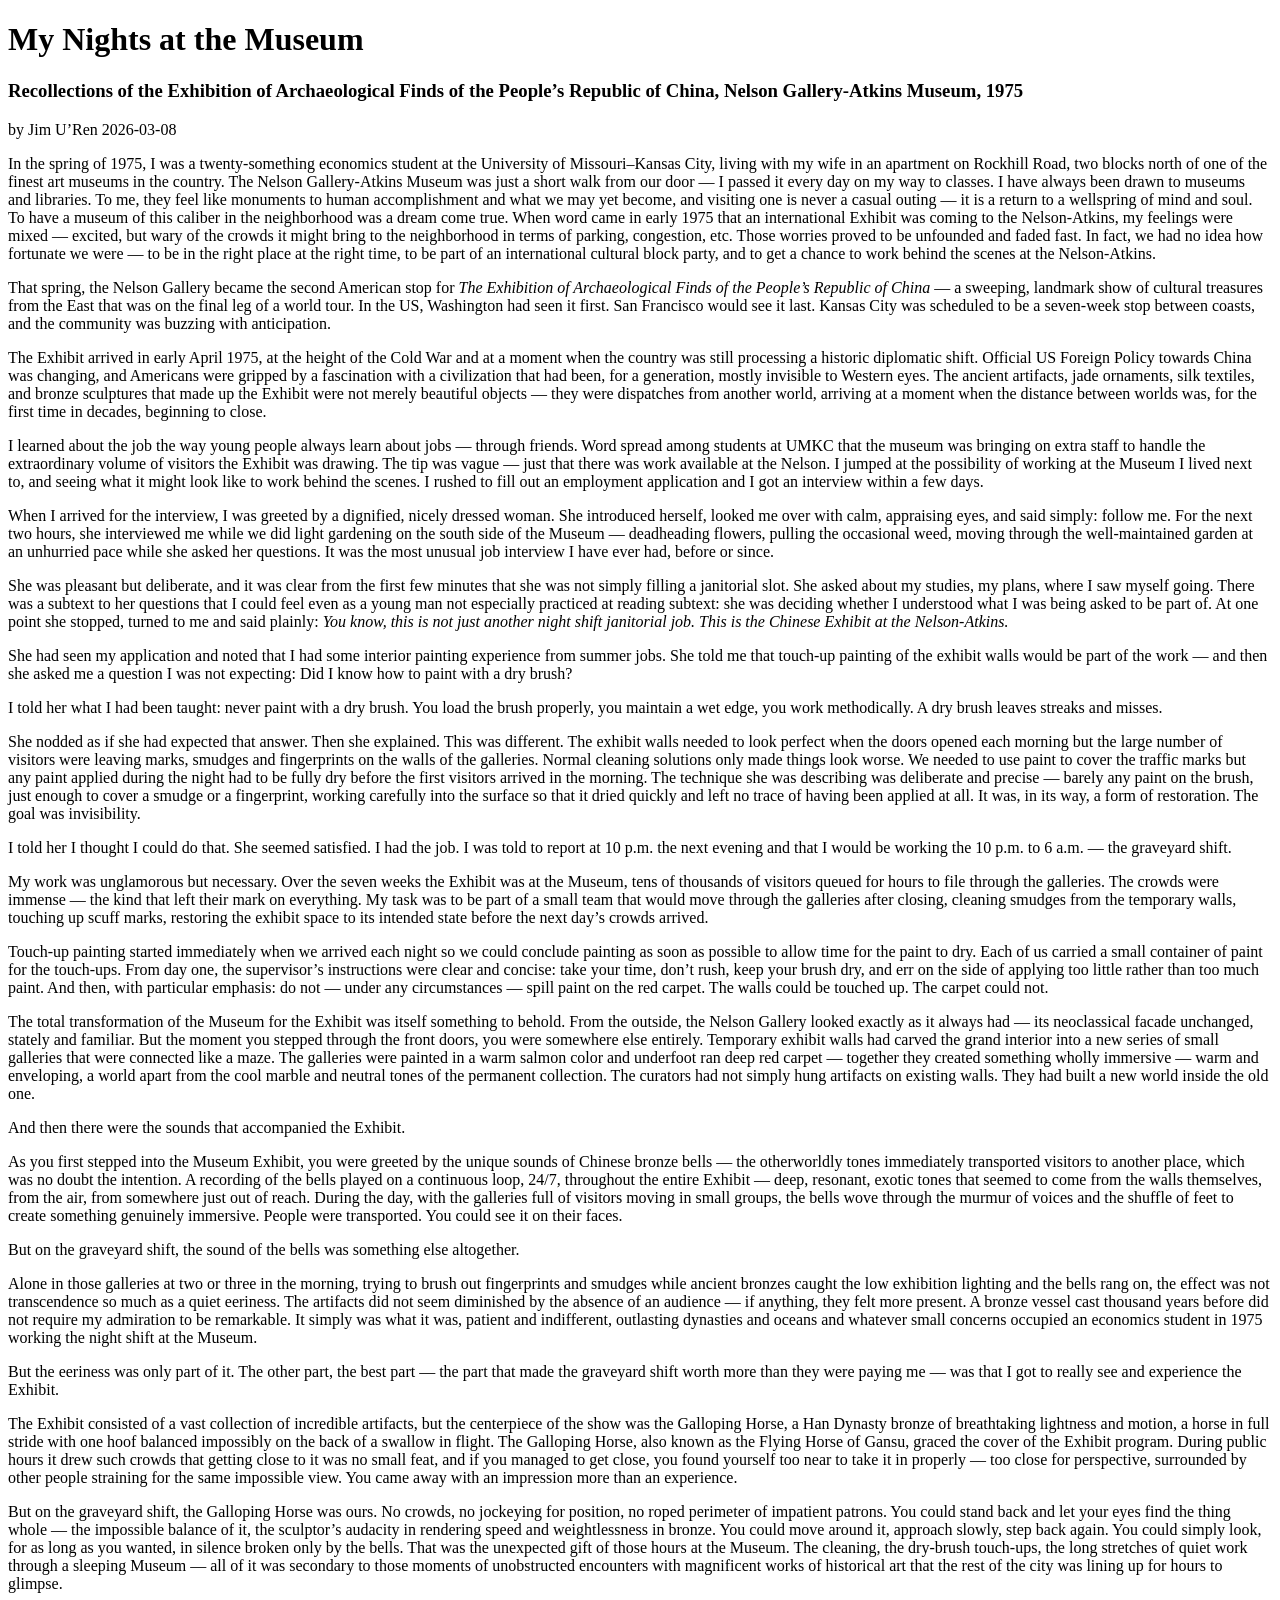
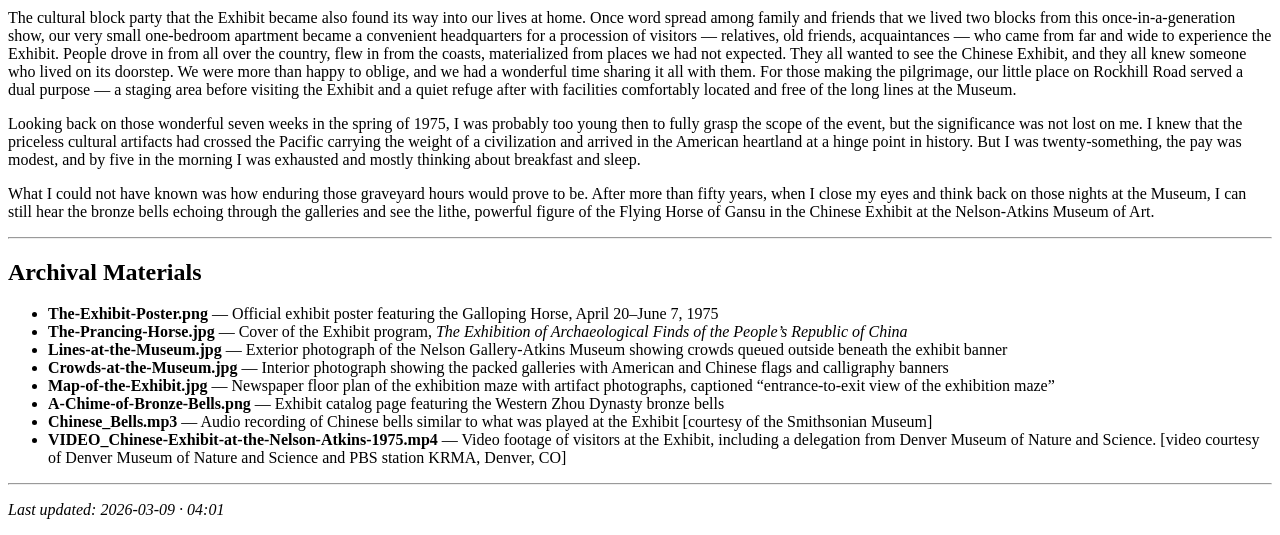
==== My-recollections-of-the-Chinese-Exhibit-at-the-Neleson-Atkins-1975.html @ 5b491d72 "Refine opening and update timestamp - 'visiting one is never a casual outing — it is a return to a w" ====
<!DOCTYPE html>
<html xmlns="http://www.w3.org/1999/xhtml" lang="" xml:lang="">
<head>
  <meta charset="utf-8" />
  <meta name="generator" content="pandoc" />
  <meta name="viewport" content="width=device-width, initial-scale=1.0, user-scalable=yes" />
  <title>My-recollections-of-the-Chinese-Exhibit-at-the-Neleson-Atkins-1975</title>
  <style>
    code{white-space: pre-wrap;}
    span.smallcaps{font-variant: small-caps;}
    span.underline{text-decoration: underline;}
    div.column{display: inline-block; vertical-align: top; width: 50%;}
    div.hanging-indent{margin-left: 1.5em; text-indent: -1.5em;}
    ul.task-list{list-style: none;}
    .display.math{display: block; text-align: center; margin: 0.5rem auto;}
  </style>
  <link rel="stylesheet" href="/home/juren/Projects/Writing/Chinese-Exhibit/pdf-style.css" />
</head>
<body>
<h1 id="my-nights-at-the-museum">My Nights at the Museum</h1>
<h3
id="recollections-of-the-exhibition-of-archaeological-finds-of-the-peoples-republic-of-china-nelson-gallery-atkins-museum-1975">Recollections
of the Exhibition of Archaeological Finds of the People’s Republic of
China, Nelson Gallery-Atkins Museum, 1975</h3>
<p>by Jim U’Ren 2026-03-08</p>
<p>In the spring of 1975, I was a twenty-something economics student at
the University of Missouri–Kansas City, living with my wife in an
apartment on Rockhill Road, two blocks north of one of the finest art
museums in the country. The Nelson Gallery-Atkins Museum was just a
short walk from our door — I passed it every day on my way to classes. I
have always been drawn to museums and libraries. To me, they feel like
monuments to human accomplishment and what we may yet become, and
visiting one is never a casual outing — it is a return to a wellspring
of mind and soul. To have a museum of this caliber in the neighborhood
was a dream come true. When word came in early 1975 that an
international Exhibit was coming to the Nelson-Atkins, my feelings were
mixed — excited, but wary of the crowds it might bring to the
neighborhood in terms of parking, congestion, etc. Those worries proved
to be unfounded and faded fast. In fact, we had no idea how fortunate we
were — to be in the right place at the right time, to be part of an
international cultural block party, and to get a chance to work behind
the scenes at the Nelson-Atkins.</p>
<p>That spring, the Nelson Gallery became the second American stop for
<em>The Exhibition of Archaeological Finds of the People’s Republic of
China</em> — a sweeping, landmark show of cultural treasures from the
East that was on the final leg of a world tour. In the US, Washington
had seen it first. San Francisco would see it last. Kansas City was
scheduled to be a seven-week stop between coasts, and the community was
buzzing with anticipation.</p>
<p>The Exhibit arrived in early April 1975, at the height of the Cold
War and at a moment when the country was still processing a historic
diplomatic shift. Official US Foreign Policy towards China was changing,
and Americans were gripped by a fascination with a civilization that had
been, for a generation, mostly invisible to Western eyes. The ancient
artifacts, jade ornaments, silk textiles, and bronze sculptures that
made up the Exhibit were not merely beautiful objects — they were
dispatches from another world, arriving at a moment when the distance
between worlds was, for the first time in decades, beginning to
close.</p>
<p>I learned about the job the way young people always learn about jobs
— through friends. Word spread among students at UMKC that the museum
was bringing on extra staff to handle the extraordinary volume of
visitors the Exhibit was drawing. The tip was vague — just that there
was work available at the Nelson. I jumped at the possibility of working
at the Museum I lived next to, and seeing what it might look like to
work behind the scenes. I rushed to fill out an employment application
and I got an interview within a few days.</p>
<p>When I arrived for the interview, I was greeted by a dignified,
nicely dressed woman. She introduced herself, looked me over with calm,
appraising eyes, and said simply: follow me. For the next two hours, she
interviewed me while we did light gardening on the south side of the
Museum — deadheading flowers, pulling the occasional weed, moving
through the well-maintained garden at an unhurried pace while she asked
her questions. It was the most unusual job interview I have ever had,
before or since.</p>
<p>She was pleasant but deliberate, and it was clear from the first few
minutes that she was not simply filling a janitorial slot. She asked
about my studies, my plans, where I saw myself going. There was a
subtext to her questions that I could feel even as a young man not
especially practiced at reading subtext: she was deciding whether I
understood what I was being asked to be part of. At one point she
stopped, turned to me and said plainly: <em>You know, this is not just
another night shift janitorial job. This is the Chinese Exhibit at the
Nelson-Atkins.</em></p>
<p>She had seen my application and noted that I had some interior
painting experience from summer jobs. She told me that touch-up painting
of the exhibit walls would be part of the work — and then she asked me a
question I was not expecting: Did I know how to paint with a dry
brush?</p>
<p>I told her what I had been taught: never paint with a dry brush. You
load the brush properly, you maintain a wet edge, you work methodically.
A dry brush leaves streaks and misses.</p>
<p>She nodded as if she had expected that answer. Then she explained.
This was different. The exhibit walls needed to look perfect when the
doors opened each morning but the large number of visitors were leaving
marks, smudges and fingerprints on the walls of the galleries. Normal
cleaning solutions only made things look worse. We needed to use paint
to cover the traffic marks but any paint applied during the night had to
be fully dry before the first visitors arrived in the morning. The
technique she was describing was deliberate and precise — barely any
paint on the brush, just enough to cover a smudge or a fingerprint,
working carefully into the surface so that it dried quickly and left no
trace of having been applied at all. It was, in its way, a form of
restoration. The goal was invisibility.</p>
<p>I told her I thought I could do that. She seemed satisfied. I had the
job. I was told to report at 10 p.m. the next evening and that I would
be working the 10 p.m. to 6 a.m. — the graveyard shift.</p>
<p>My work was unglamorous but necessary. Over the seven weeks the
Exhibit was at the Museum, tens of thousands of visitors queued for
hours to file through the galleries. The crowds were immense — the kind
that left their mark on everything. My task was to be part of a small
team that would move through the galleries after closing, cleaning
smudges from the temporary walls, touching up scuff marks, restoring the
exhibit space to its intended state before the next day’s crowds
arrived.</p>
<p>Touch-up painting started immediately when we arrived each night so
we could conclude painting as soon as possible to allow time for the
paint to dry. Each of us carried a small container of paint for the
touch-ups. From day one, the supervisor’s instructions were clear and
concise: take your time, don’t rush, keep your brush dry, and err on the
side of applying too little rather than too much paint. And then, with
particular emphasis: do not — under any circumstances — spill paint on
the red carpet. The walls could be touched up. The carpet could not.</p>
<p>The total transformation of the Museum for the Exhibit was itself
something to behold. From the outside, the Nelson Gallery looked exactly
as it always had — its neoclassical facade unchanged, stately and
familiar. But the moment you stepped through the front doors, you were
somewhere else entirely. Temporary exhibit walls had carved the grand
interior into a new series of small galleries that were connected like a
maze. The galleries were painted in a warm salmon color and underfoot
ran deep red carpet — together they created something wholly immersive —
warm and enveloping, a world apart from the cool marble and neutral
tones of the permanent collection. The curators had not simply hung
artifacts on existing walls. They had built a new world inside the old
one.</p>
<p>And then there were the sounds that accompanied the Exhibit.</p>
<p>As you first stepped into the Museum Exhibit, you were greeted by the
unique sounds of Chinese bronze bells — the otherworldly tones
immediately transported visitors to another place, which was no doubt
the intention. A recording of the bells played on a continuous loop,
24/7, throughout the entire Exhibit — deep, resonant, exotic tones that
seemed to come from the walls themselves, from the air, from somewhere
just out of reach. During the day, with the galleries full of visitors
moving in small groups, the bells wove through the murmur of voices and
the shuffle of feet to create something genuinely immersive. People were
transported. You could see it on their faces.</p>
<p>But on the graveyard shift, the sound of the bells was something else
altogether.</p>
<p>Alone in those galleries at two or three in the morning, trying to
brush out fingerprints and smudges while ancient bronzes caught the low
exhibition lighting and the bells rang on, the effect was not
transcendence so much as a quiet eeriness. The artifacts did not seem
diminished by the absence of an audience — if anything, they felt more
present. A bronze vessel cast thousand years before did not require my
admiration to be remarkable. It simply was what it was, patient and
indifferent, outlasting dynasties and oceans and whatever small concerns
occupied an economics student in 1975 working the night shift at the
Museum.</p>
<p>But the eeriness was only part of it. The other part, the best part —
the part that made the graveyard shift worth more than they were paying
me — was that I got to really see and experience the Exhibit.</p>
<p>The Exhibit consisted of a vast collection of incredible artifacts,
but the centerpiece of the show was the Galloping Horse, a Han Dynasty
bronze of breathtaking lightness and motion, a horse in full stride with
one hoof balanced impossibly on the back of a swallow in flight. The
Galloping Horse, also known as the Flying Horse of Gansu, graced the
cover of the Exhibit program. During public hours it drew such crowds
that getting close to it was no small feat, and if you managed to get
close, you found yourself too near to take it in properly — too close
for perspective, surrounded by other people straining for the same
impossible view. You came away with an impression more than an
experience.</p>
<p>But on the graveyard shift, the Galloping Horse was ours. No crowds,
no jockeying for position, no roped perimeter of impatient patrons. You
could stand back and let your eyes find the thing whole — the impossible
balance of it, the sculptor’s audacity in rendering speed and
weightlessness in bronze. You could move around it, approach slowly,
step back again. You could simply look, for as long as you wanted, in
silence broken only by the bells. That was the unexpected gift of those
hours at the Museum. The cleaning, the dry-brush touch-ups, the long
stretches of quiet work through a sleeping Museum — all of it was
secondary to those moments of unobstructed encounters with magnificent
works of historical art that the rest of the city was lining up for
hours to glimpse.</p>
<p>The cultural block party that the Exhibit became also found its way
into our lives at home. Once word spread among family and friends that
we lived two blocks from this once-in-a-generation show, our very small
one-bedroom apartment became a convenient headquarters for a procession
of visitors — relatives, old friends, acquaintances — who came from far
and wide to experience the Exhibit. People drove in from all over the
country, flew in from the coasts, materialized from places we had not
expected. They all wanted to see the Chinese Exhibit, and they all knew
someone who lived on its doorstep. We were more than happy to oblige,
and we had a wonderful time sharing it all with them. For those making
the pilgrimage, our little place on Rockhill Road served a dual purpose
— a staging area before visiting the Exhibit and a quiet refuge after
with facilities comfortably located and free of the long lines at the
Museum.</p>
<p>Looking back on those wonderful seven weeks in the spring of 1975, I
was probably too young then to fully grasp the scope of the event, but
the significance was not lost on me. I knew that the priceless cultural
artifacts had crossed the Pacific carrying the weight of a civilization
and arrived in the American heartland at a hinge point in history. But I
was twenty-something, the pay was modest, and by five in the morning I
was exhausted and mostly thinking about breakfast and sleep.</p>
<p>What I could not have known was how enduring those graveyard hours
would prove to be. After more than fifty years, when I close my eyes and
think back on those nights at the Museum, I can still hear the bronze
bells echoing through the galleries and see the lithe, powerful figure
of the Flying Horse of Gansu in the Chinese Exhibit at the Nelson-Atkins
Museum of Art.</p>
<hr />
<h2 id="archival-materials">Archival Materials</h2>
<ul>
<li><strong>The-Exhibit-Poster.png</strong> — Official exhibit poster
featuring the Galloping Horse, April 20–June 7, 1975</li>
<li><strong>The-Prancing-Horse.jpg</strong> — Cover of the Exhibit
program, <em>The Exhibition of Archaeological Finds of the People’s
Republic of China</em></li>
<li><strong>Lines-at-the-Museum.jpg</strong> — Exterior photograph of
the Nelson Gallery-Atkins Museum showing crowds queued outside beneath
the exhibit banner</li>
<li><strong>Crowds-at-the-Museum.jpg</strong> — Interior photograph
showing the packed galleries with American and Chinese flags and
calligraphy banners</li>
<li><strong>Map-of-the-Exhibit.jpg</strong> — Newspaper floor plan of
the exhibition maze with artifact photographs, captioned
“entrance-to-exit view of the exhibition maze”</li>
<li><strong>A-Chime-of-Bronze-Bells.png</strong> — Exhibit catalog page
featuring the Western Zhou Dynasty bronze bells</li>
<li><strong>Chinese_Bells.mp3</strong> — Audio recording of Chinese
bells similar to what was played at the Exhibit [courtesy of the
Smithsonian Museum]</li>
<li><strong>VIDEO_Chinese-Exhibit-at-the-Nelson-Atkins-1975.mp4</strong>
— Video footage of visitors at the Exhibit, including a delegation from
Denver Museum of Nature and Science. [video courtesy of Denver Museum of
Nature and Science and PBS station KRMA, Denver, CO]</li>
</ul>
<hr />
<p><em>Last updated: 2026-03-09 · 04:01</em></p>
</body>
</html>
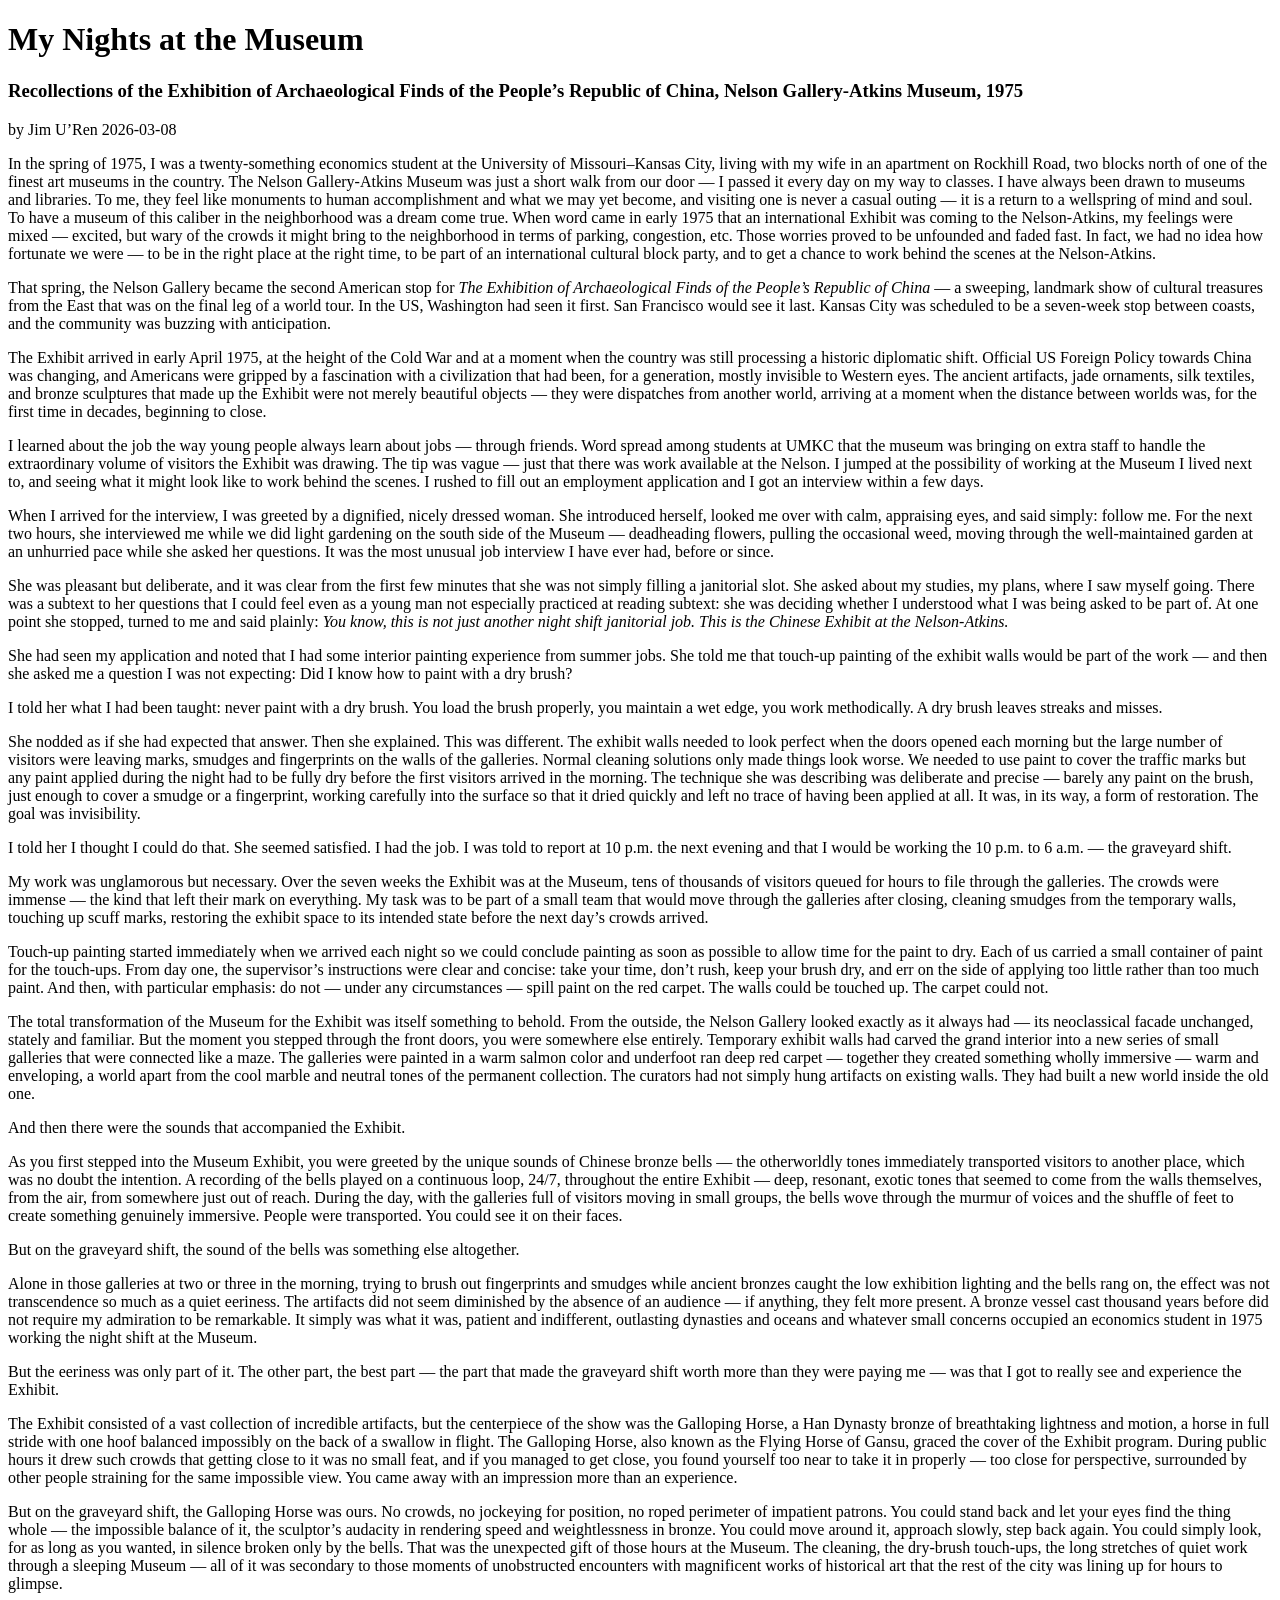
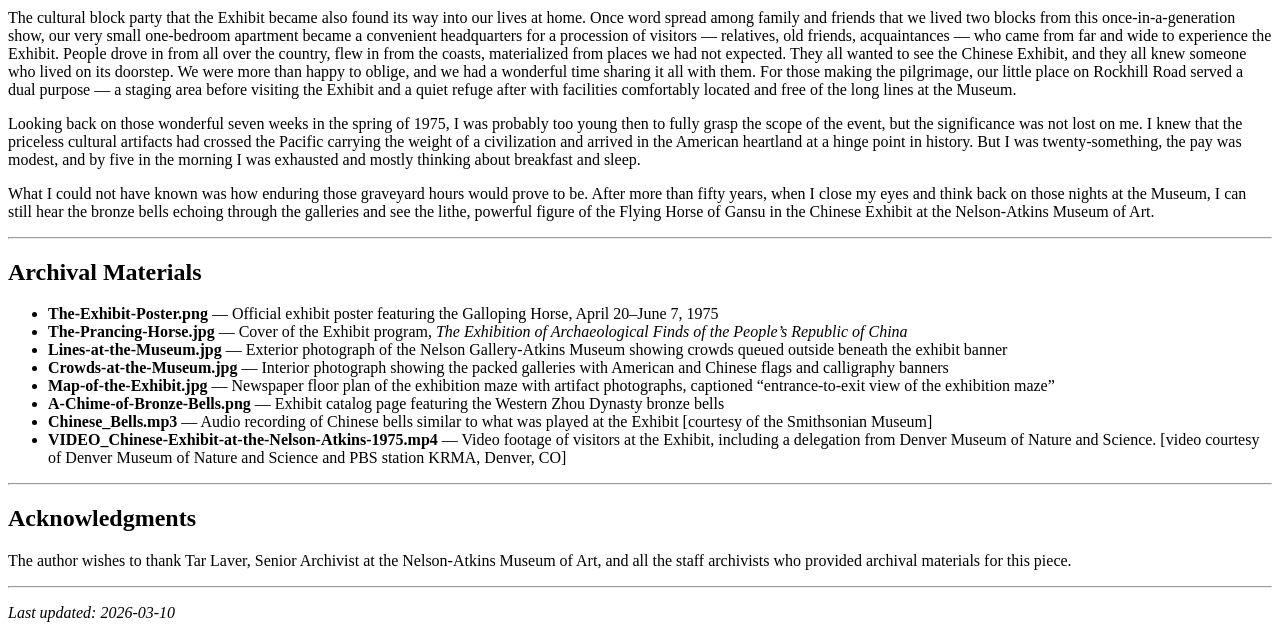
==== commit 9f301796: "Add acknowledgments and regenerate HTML and PDF Add acknowledgments section thanking Tar Laver, Seni" ====
--- a/My-recollections-of-the-Chinese-Exhibit-at-the-Neleson-Atkins-1975.html
+++ b/My-recollections-of-the-Chinese-Exhibit-at-the-Neleson-Atkins-1975.html
@@ -1,20 +1,31 @@
 <!DOCTYPE html>
-<html xmlns="http://www.w3.org/1999/xhtml" lang="" xml:lang="">
+<html xmlns="http://www.w3.org/1999/xhtml">
 <head>
   <meta charset="utf-8" />
   <meta name="generator" content="pandoc" />
   <meta name="viewport" content="width=device-width, initial-scale=1.0, user-scalable=yes" />
   <title>My-recollections-of-the-Chinese-Exhibit-at-the-Neleson-Atkins-1975</title>
   <style>
+    /* Default styles provided by pandoc.
+    ** See https://pandoc.org/MANUAL.html#variables-for-html for config info.
+    */
     code{white-space: pre-wrap;}
     span.smallcaps{font-variant: small-caps;}
-    span.underline{text-decoration: underline;}
-    div.column{display: inline-block; vertical-align: top; width: 50%;}
+    div.columns{display: flex; gap: min(4vw, 1.5em);}
+    div.column{flex: auto; overflow-x: auto;}
     div.hanging-indent{margin-left: 1.5em; text-indent: -1.5em;}
-    ul.task-list{list-style: none;}
+    /* The extra [class] is a hack that increases specificity enough to
+       override a similar rule in reveal.js */
+    ul.task-list[class]{list-style: none;}
+    ul.task-list li input[type="checkbox"] {
+      font-size: inherit;
+      width: 0.8em;
+      margin: 0 0.8em 0.2em -1.6em;
+      vertical-align: middle;
+    }
     .display.math{display: block; text-align: center; margin: 0.5rem auto;}
   </style>
-  <link rel="stylesheet" href="/home/juren/Projects/Writing/Chinese-Exhibit/pdf-style.css" />
+  <link rel="stylesheet" href="C:/Users/juren/Projects/Writing/Chinese-Exhibit/pdf-style.css" />
 </head>
 <body>
 <h1 id="my-nights-at-the-museum">My Nights at the Museum</h1>
@@ -237,6 +248,11 @@
 Nature and Science and PBS station KRMA, Denver, CO]</li>
 </ul>
 <hr />
-<p><em>Last updated: 2026-03-09 · 04:01</em></p>
+<h2 id="acknowledgments">Acknowledgments</h2>
+<p>The author wishes to thank Tar Laver, Senior Archivist at the
+Nelson-Atkins Museum of Art, and all the staff archivists who provided
+archival materials for this piece.</p>
+<hr />
+<p><em>Last updated: 2026-03-10</em></p>
 </body>
 </html>
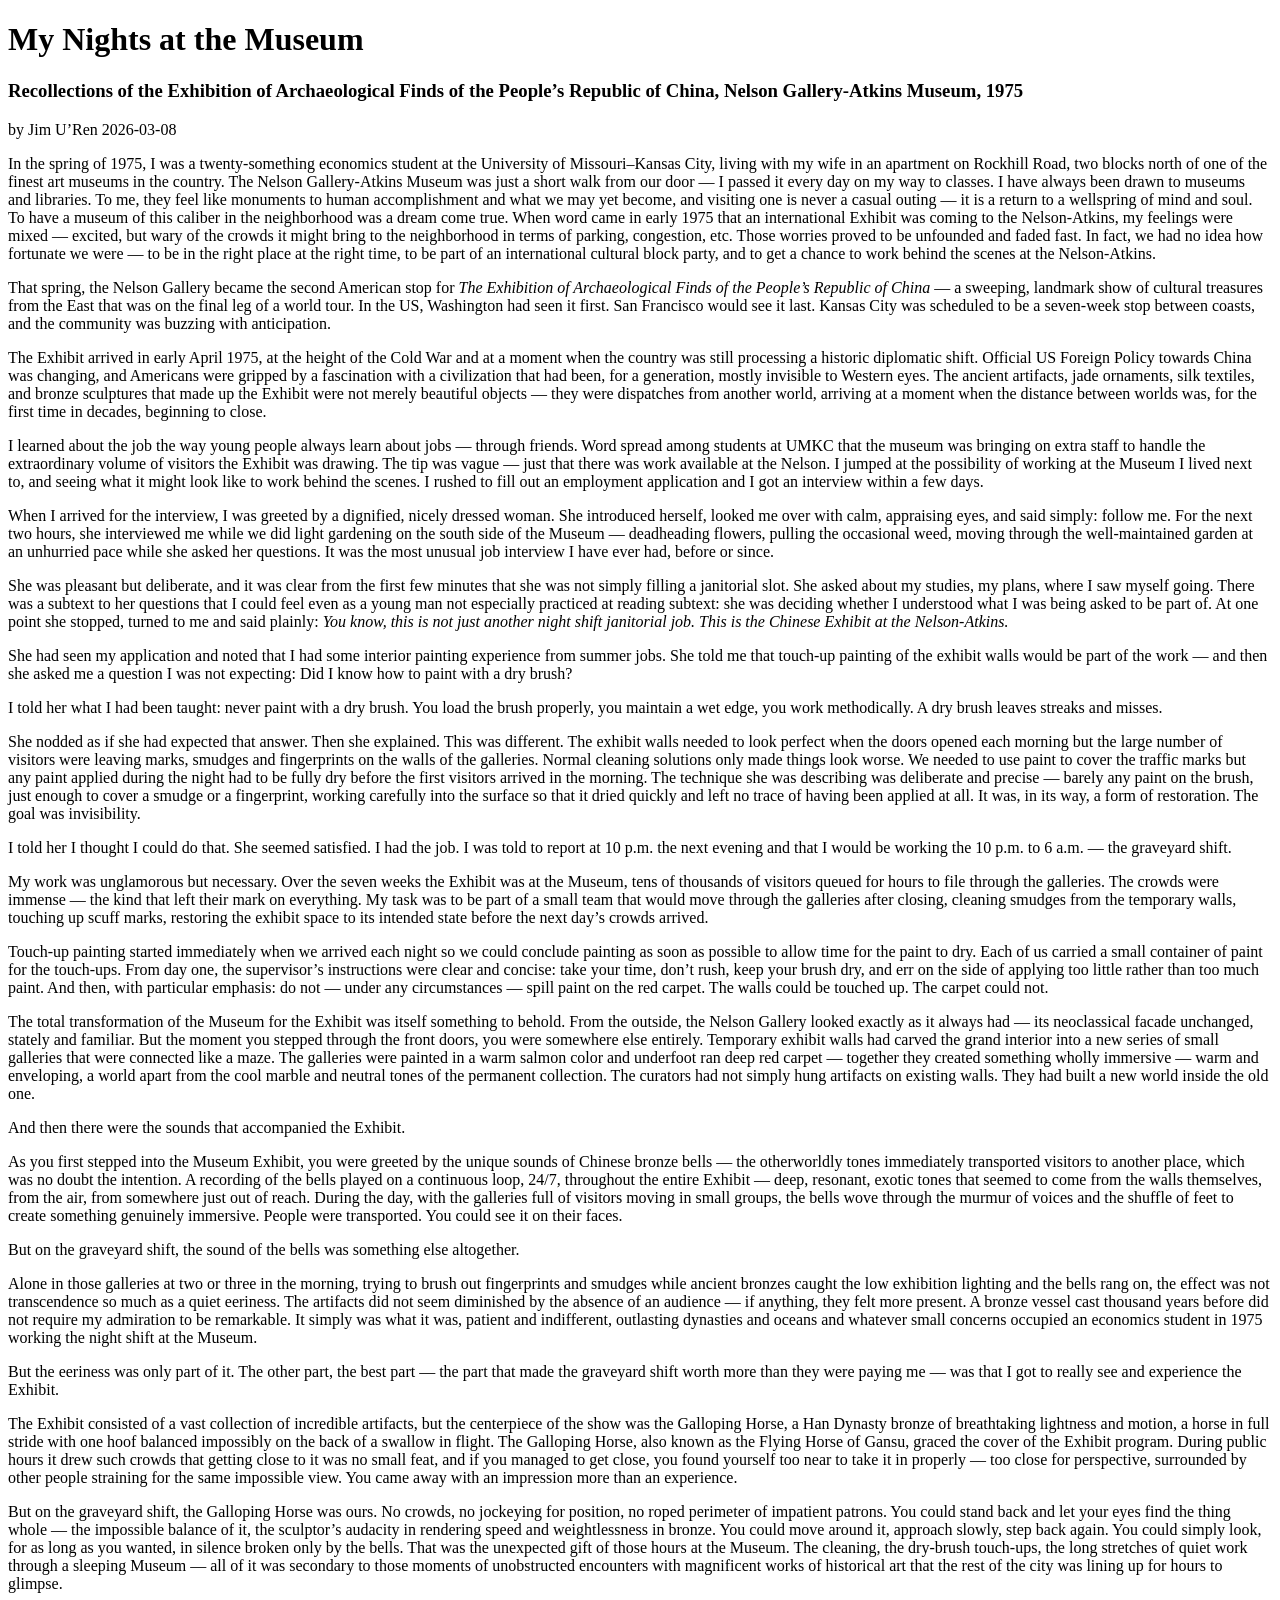
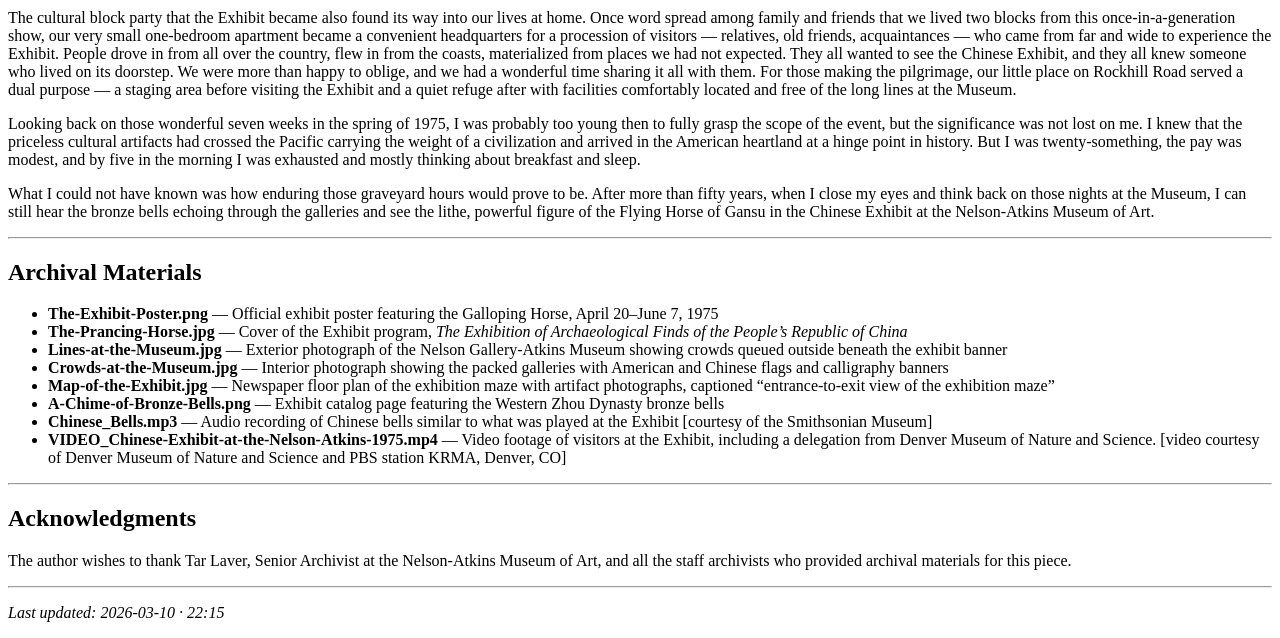
==== commit e7ef03b4: "Fix acknowledgments missing from published HTML and PDF Added acknowledgments section to build-html." ====
--- a/My-recollections-of-the-Chinese-Exhibit-at-the-Neleson-Atkins-1975.html
+++ b/My-recollections-of-the-Chinese-Exhibit-at-the-Neleson-Atkins-1975.html
@@ -253,6 +253,6 @@
 Nelson-Atkins Museum of Art, and all the staff archivists who provided
 archival materials for this piece.</p>
 <hr />
-<p><em>Last updated: 2026-03-10</em></p>
+<p><em>Last updated: 2026-03-10 · 22:15</em></p>
 </body>
 </html>
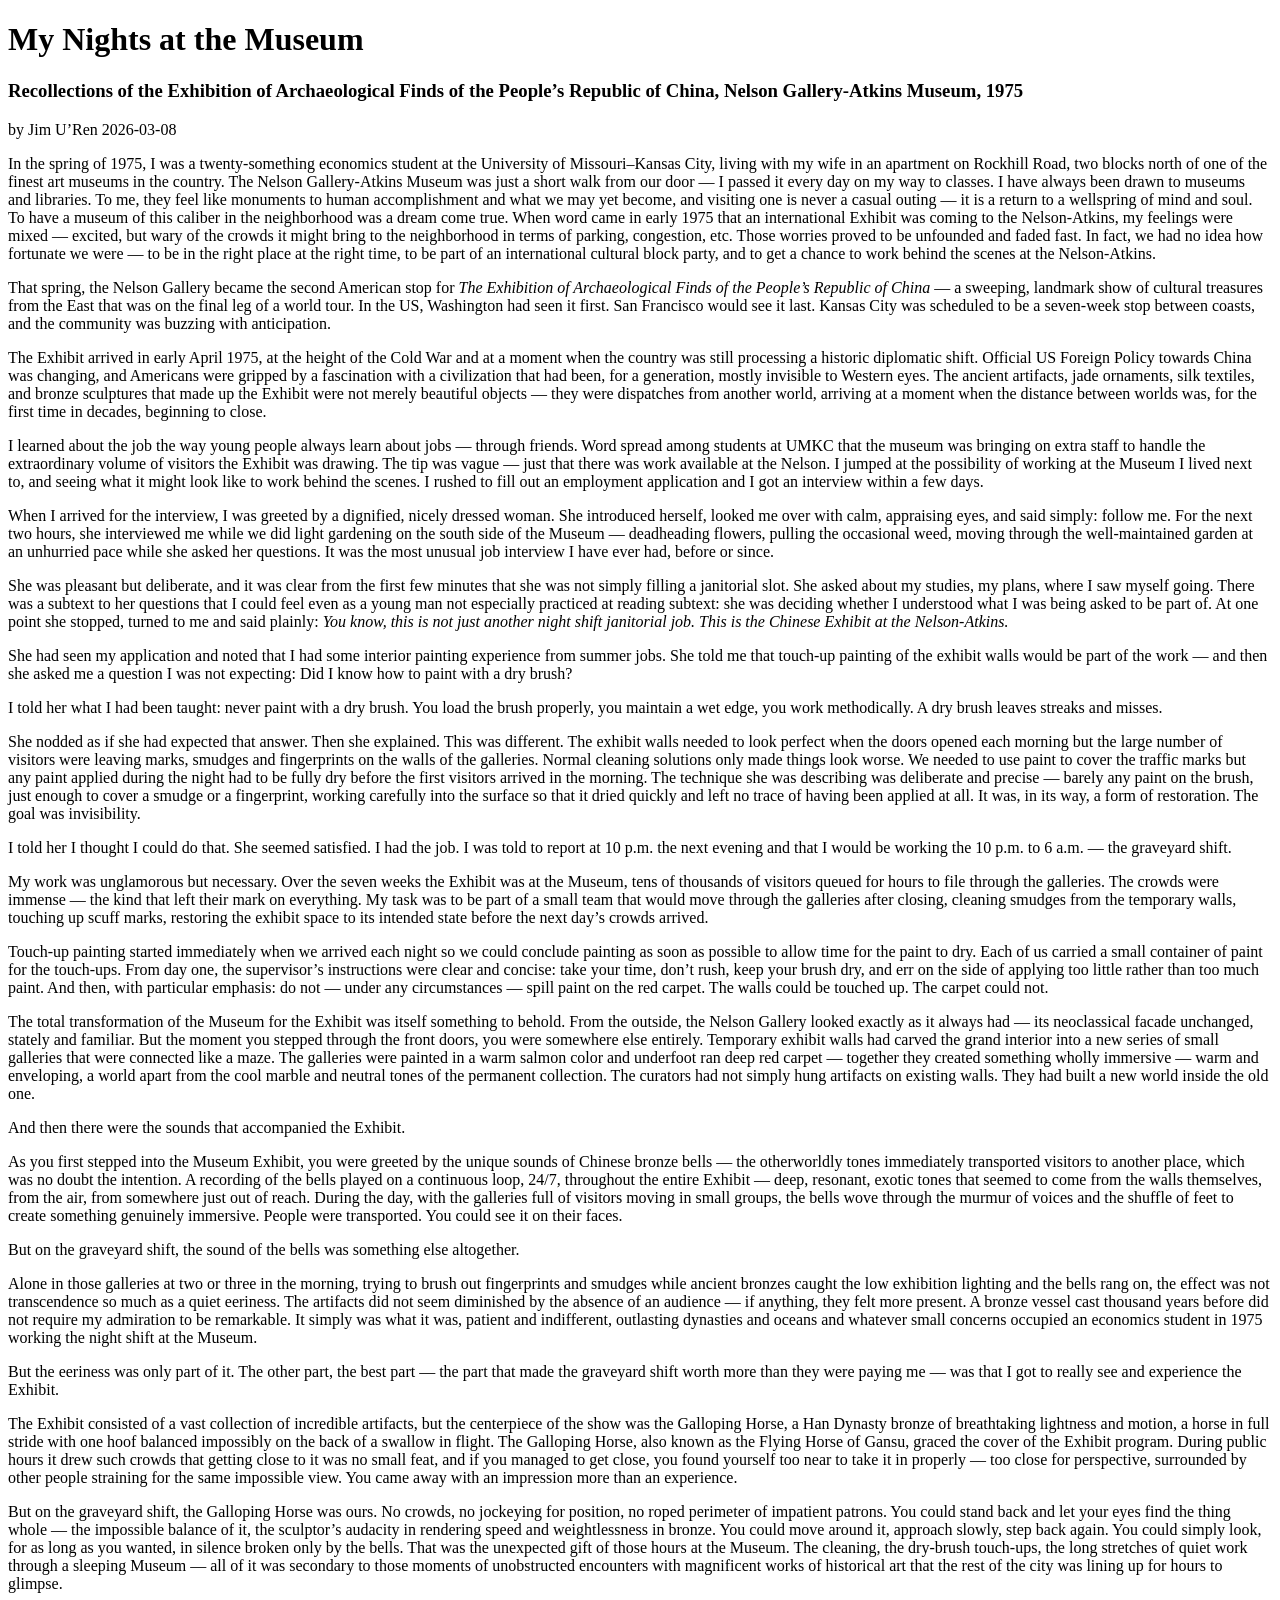
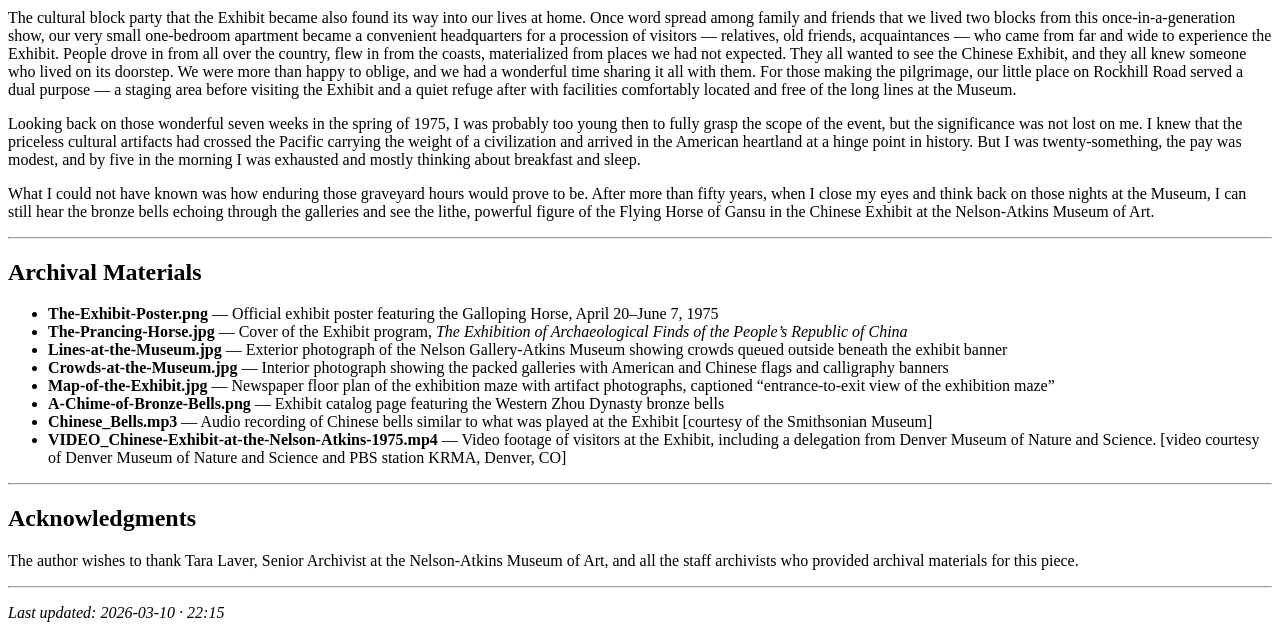
==== commit ac41842f: "Fix spelling: Tar Laver → Tara Laver in acknowledgments Editorial assistance by: Claude Sonnet 4.6 <" ====
--- a/My-recollections-of-the-Chinese-Exhibit-at-the-Neleson-Atkins-1975.html
+++ b/My-recollections-of-the-Chinese-Exhibit-at-the-Neleson-Atkins-1975.html
@@ -1,31 +1,20 @@
 <!DOCTYPE html>
-<html xmlns="http://www.w3.org/1999/xhtml">
+<html xmlns="http://www.w3.org/1999/xhtml" lang="" xml:lang="">
 <head>
   <meta charset="utf-8" />
   <meta name="generator" content="pandoc" />
   <meta name="viewport" content="width=device-width, initial-scale=1.0, user-scalable=yes" />
   <title>My-recollections-of-the-Chinese-Exhibit-at-the-Neleson-Atkins-1975</title>
   <style>
-    /* Default styles provided by pandoc.
-    ** See https://pandoc.org/MANUAL.html#variables-for-html for config info.
-    */
     code{white-space: pre-wrap;}
     span.smallcaps{font-variant: small-caps;}
-    div.columns{display: flex; gap: min(4vw, 1.5em);}
-    div.column{flex: auto; overflow-x: auto;}
+    span.underline{text-decoration: underline;}
+    div.column{display: inline-block; vertical-align: top; width: 50%;}
     div.hanging-indent{margin-left: 1.5em; text-indent: -1.5em;}
-    /* The extra [class] is a hack that increases specificity enough to
-       override a similar rule in reveal.js */
-    ul.task-list[class]{list-style: none;}
-    ul.task-list li input[type="checkbox"] {
-      font-size: inherit;
-      width: 0.8em;
-      margin: 0 0.8em 0.2em -1.6em;
-      vertical-align: middle;
-    }
+    ul.task-list{list-style: none;}
     .display.math{display: block; text-align: center; margin: 0.5rem auto;}
   </style>
-  <link rel="stylesheet" href="C:/Users/juren/Projects/Writing/Chinese-Exhibit/pdf-style.css" />
+  <link rel="stylesheet" href="/home/juren/Projects/Writing/Chinese-Exhibit/pdf-style.css" />
 </head>
 <body>
 <h1 id="my-nights-at-the-museum">My Nights at the Museum</h1>
@@ -249,7 +238,7 @@
 </ul>
 <hr />
 <h2 id="acknowledgments">Acknowledgments</h2>
-<p>The author wishes to thank Tar Laver, Senior Archivist at the
+<p>The author wishes to thank Tara Laver, Senior Archivist at the
 Nelson-Atkins Museum of Art, and all the staff archivists who provided
 archival materials for this piece.</p>
 <hr />
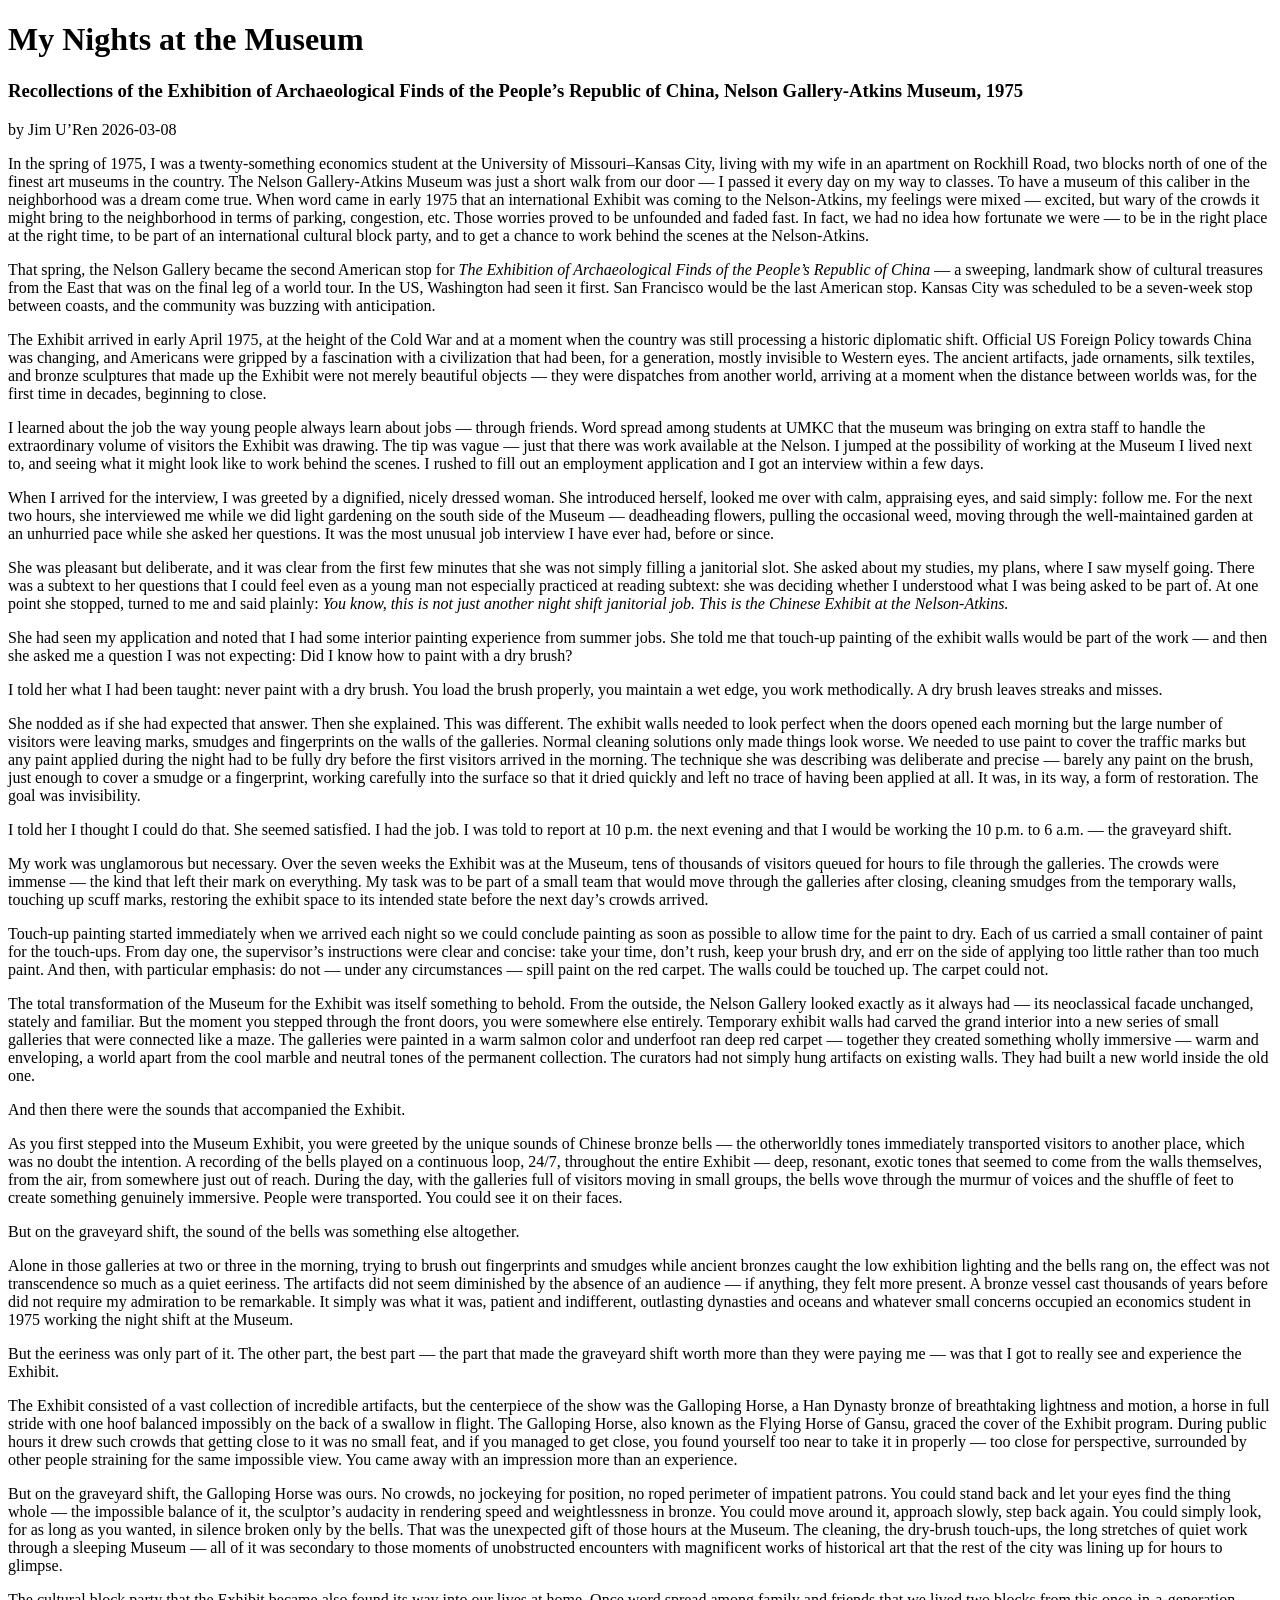
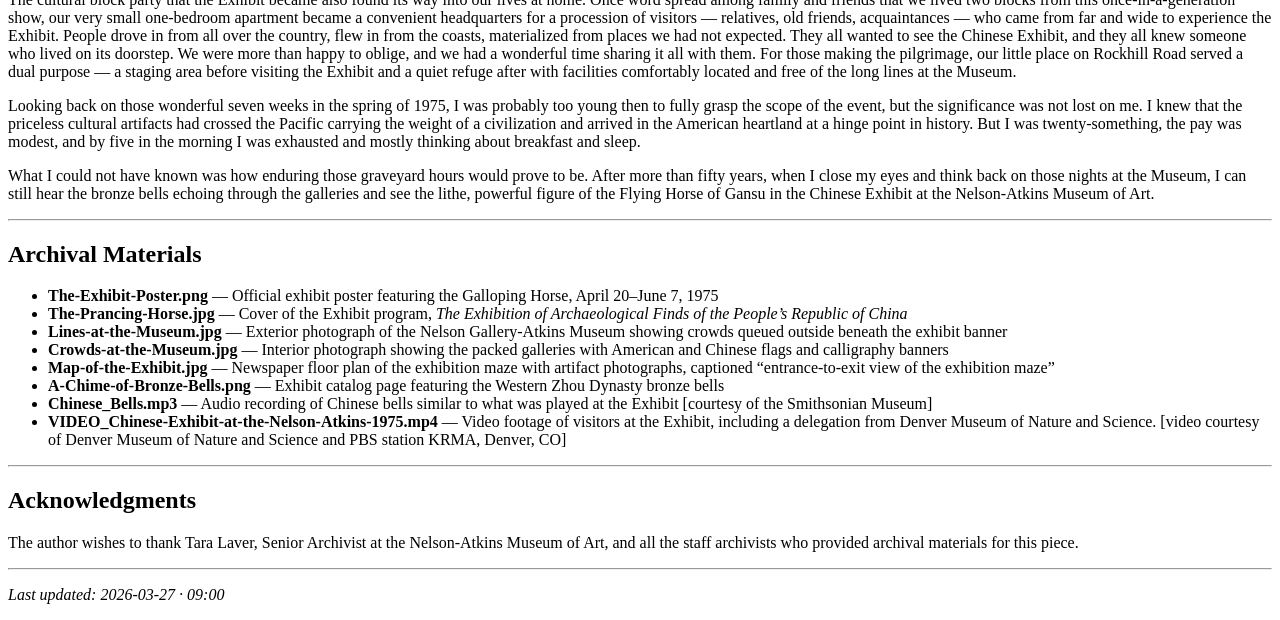
==== commit 72f90a0b: "updates" ====
--- a/My-recollections-of-the-Chinese-Exhibit-at-the-Neleson-Atkins-1975.html
+++ b/My-recollections-of-the-Chinese-Exhibit-at-the-Neleson-Atkins-1975.html
@@ -27,26 +27,22 @@
 the University of Missouri–Kansas City, living with my wife in an
 apartment on Rockhill Road, two blocks north of one of the finest art
 museums in the country. The Nelson Gallery-Atkins Museum was just a
-short walk from our door — I passed it every day on my way to classes. I
-have always been drawn to museums and libraries. To me, they feel like
-monuments to human accomplishment and what we may yet become, and
-visiting one is never a casual outing — it is a return to a wellspring
-of mind and soul. To have a museum of this caliber in the neighborhood
-was a dream come true. When word came in early 1975 that an
-international Exhibit was coming to the Nelson-Atkins, my feelings were
-mixed — excited, but wary of the crowds it might bring to the
-neighborhood in terms of parking, congestion, etc. Those worries proved
-to be unfounded and faded fast. In fact, we had no idea how fortunate we
-were — to be in the right place at the right time, to be part of an
-international cultural block party, and to get a chance to work behind
-the scenes at the Nelson-Atkins.</p>
+short walk from our door — I passed it every day on my way to classes.
+To have a museum of this caliber in the neighborhood was a dream come
+true. When word came in early 1975 that an international Exhibit was
+coming to the Nelson-Atkins, my feelings were mixed — excited, but wary
+of the crowds it might bring to the neighborhood in terms of parking,
+congestion, etc. Those worries proved to be unfounded and faded fast. In
+fact, we had no idea how fortunate we were — to be in the right place at
+the right time, to be part of an international cultural block party, and
+to get a chance to work behind the scenes at the Nelson-Atkins.</p>
 <p>That spring, the Nelson Gallery became the second American stop for
 <em>The Exhibition of Archaeological Finds of the People’s Republic of
 China</em> — a sweeping, landmark show of cultural treasures from the
 East that was on the final leg of a world tour. In the US, Washington
-had seen it first. San Francisco would see it last. Kansas City was
-scheduled to be a seven-week stop between coasts, and the community was
-buzzing with anticipation.</p>
+had seen it first. San Francisco would be the last American stop. Kansas
+City was scheduled to be a seven-week stop between coasts, and the
+community was buzzing with anticipation.</p>
 <p>The Exhibit arrived in early April 1975, at the height of the Cold
 War and at a moment when the country was still processing a historic
 diplomatic shift. Official US Foreign Policy towards China was changing,
@@ -151,8 +147,8 @@
 exhibition lighting and the bells rang on, the effect was not
 transcendence so much as a quiet eeriness. The artifacts did not seem
 diminished by the absence of an audience — if anything, they felt more
-present. A bronze vessel cast thousand years before did not require my
-admiration to be remarkable. It simply was what it was, patient and
+present. A bronze vessel cast thousands of years before did not require
+my admiration to be remarkable. It simply was what it was, patient and
 indifferent, outlasting dynasties and oceans and whatever small concerns
 occupied an economics student in 1975 working the night shift at the
 Museum.</p>
@@ -242,6 +238,6 @@
 Nelson-Atkins Museum of Art, and all the staff archivists who provided
 archival materials for this piece.</p>
 <hr />
-<p><em>Last updated: 2026-03-10 · 22:15</em></p>
+<p><em>Last updated: 2026-03-27 · 09:00</em></p>
 </body>
 </html>
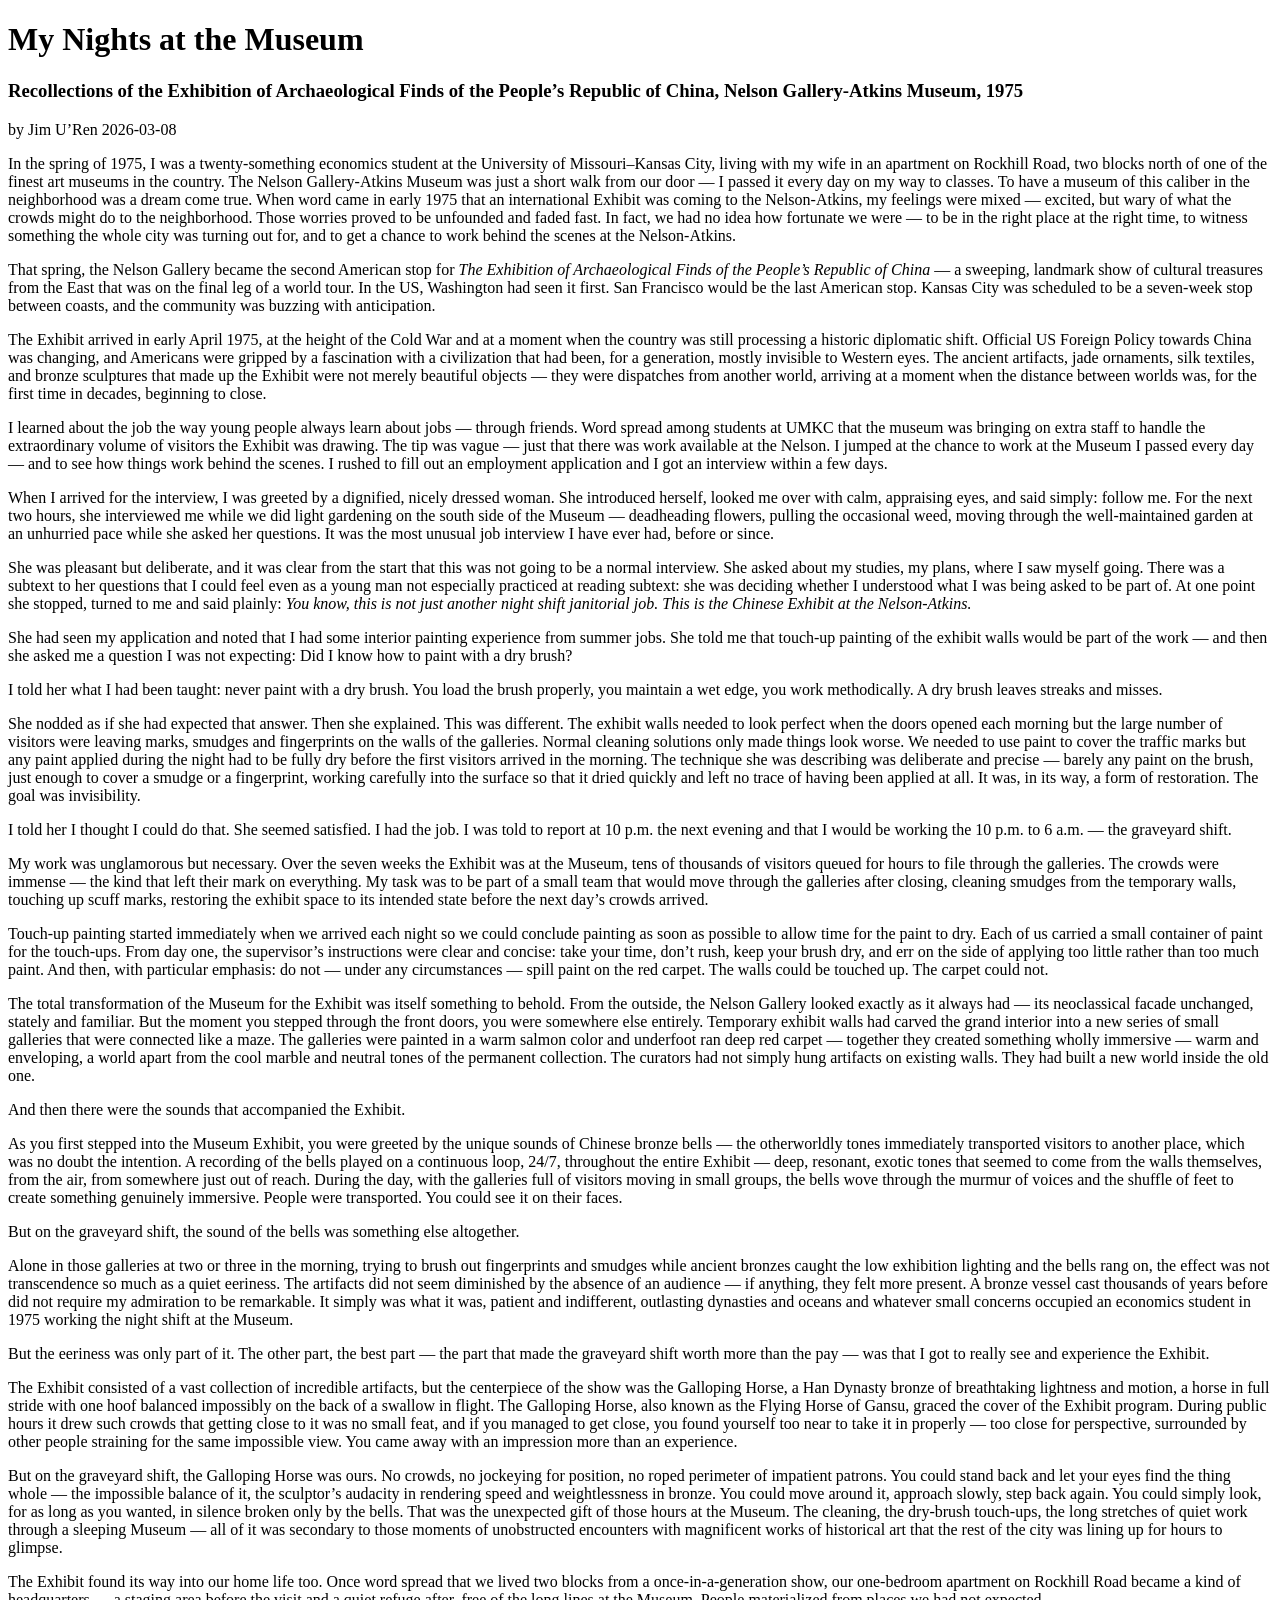
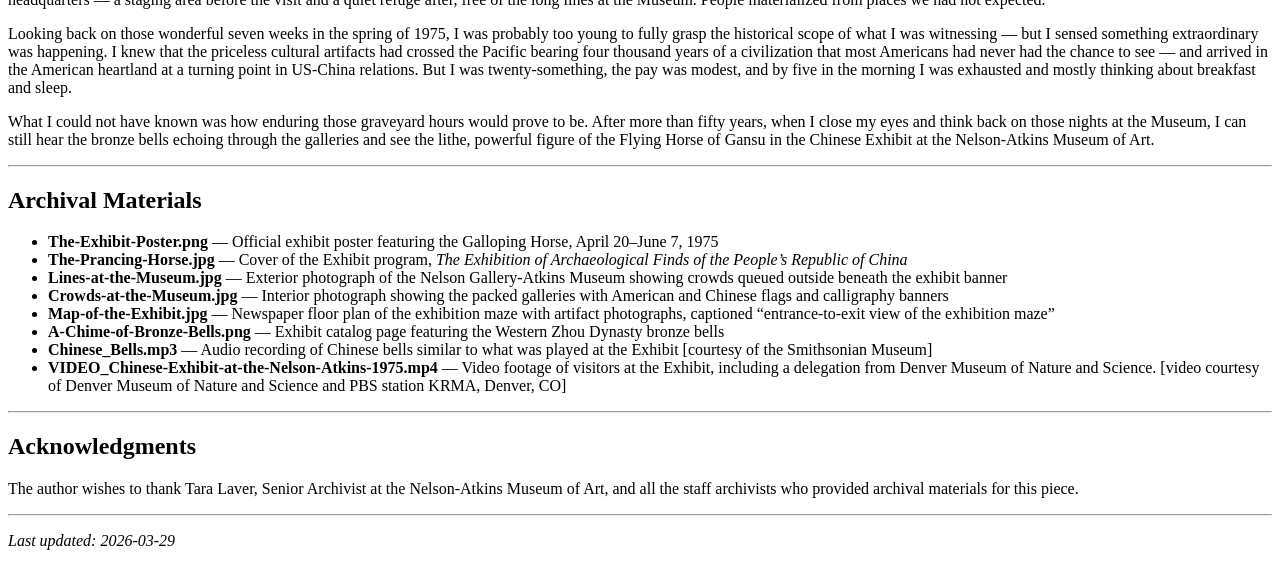
==== commit f6b2098c: "Editorial revisions per critique: tighten opening, condense apartment paragraph, fix phrase-level is" ====
--- a/My-recollections-of-the-Chinese-Exhibit-at-the-Neleson-Atkins-1975.html
+++ b/My-recollections-of-the-Chinese-Exhibit-at-the-Neleson-Atkins-1975.html
@@ -1,20 +1,30 @@
 <!DOCTYPE html>
-<html xmlns="http://www.w3.org/1999/xhtml" lang="" xml:lang="">
+<html xmlns="http://www.w3.org/1999/xhtml">
 <head>
   <meta charset="utf-8" />
   <meta name="generator" content="pandoc" />
   <meta name="viewport" content="width=device-width, initial-scale=1.0, user-scalable=yes" />
   <title>My-recollections-of-the-Chinese-Exhibit-at-the-Neleson-Atkins-1975</title>
   <style>
-    code{white-space: pre-wrap;}
+    /* Default styles provided by pandoc.
+    ** See https://pandoc.org/MANUAL.html#variables-for-html for config info.
+    */
     span.smallcaps{font-variant: small-caps;}
-    span.underline{text-decoration: underline;}
-    div.column{display: inline-block; vertical-align: top; width: 50%;}
+    div.columns{display: flex; gap: min(4vw, 1.5em);}
+    div.column{flex: auto; overflow-x: auto;}
     div.hanging-indent{margin-left: 1.5em; text-indent: -1.5em;}
-    ul.task-list{list-style: none;}
+    /* The extra [class] is a hack that increases specificity enough to
+       override a similar rule in reveal.js */
+    ul.task-list[class]{list-style: none;}
+    ul.task-list li input[type="checkbox"] {
+      font-size: inherit;
+      width: 0.8em;
+      margin: 0 0.8em 0.2em -1.6em;
+      vertical-align: middle;
+    }
     .display.math{display: block; text-align: center; margin: 0.5rem auto;}
   </style>
-  <link rel="stylesheet" href="/home/juren/Projects/Writing/Chinese-Exhibit/pdf-style.css" />
+  <link rel="stylesheet" href="C:/Users/juren/Projects/Writing/Chinese-Exhibit/pdf-style.css" />
 </head>
 <body>
 <h1 id="my-nights-at-the-museum">My Nights at the Museum</h1>
@@ -31,11 +41,11 @@
 To have a museum of this caliber in the neighborhood was a dream come
 true. When word came in early 1975 that an international Exhibit was
 coming to the Nelson-Atkins, my feelings were mixed — excited, but wary
-of the crowds it might bring to the neighborhood in terms of parking,
-congestion, etc. Those worries proved to be unfounded and faded fast. In
-fact, we had no idea how fortunate we were — to be in the right place at
-the right time, to be part of an international cultural block party, and
-to get a chance to work behind the scenes at the Nelson-Atkins.</p>
+of what the crowds might do to the neighborhood. Those worries proved to
+be unfounded and faded fast. In fact, we had no idea how fortunate we
+were — to be in the right place at the right time, to witness something
+the whole city was turning out for, and to get a chance to work behind
+the scenes at the Nelson-Atkins.</p>
 <p>That spring, the Nelson Gallery became the second American stop for
 <em>The Exhibition of Archaeological Finds of the People’s Republic of
 China</em> — a sweeping, landmark show of cultural treasures from the
@@ -57,10 +67,10 @@
 — through friends. Word spread among students at UMKC that the museum
 was bringing on extra staff to handle the extraordinary volume of
 visitors the Exhibit was drawing. The tip was vague — just that there
-was work available at the Nelson. I jumped at the possibility of working
-at the Museum I lived next to, and seeing what it might look like to
-work behind the scenes. I rushed to fill out an employment application
-and I got an interview within a few days.</p>
+was work available at the Nelson. I jumped at the chance to work at the
+Museum I passed every day — and to see how things work behind the
+scenes. I rushed to fill out an employment application and I got an
+interview within a few days.</p>
 <p>When I arrived for the interview, I was greeted by a dignified,
 nicely dressed woman. She introduced herself, looked me over with calm,
 appraising eyes, and said simply: follow me. For the next two hours, she
@@ -69,15 +79,14 @@
 through the well-maintained garden at an unhurried pace while she asked
 her questions. It was the most unusual job interview I have ever had,
 before or since.</p>
-<p>She was pleasant but deliberate, and it was clear from the first few
-minutes that she was not simply filling a janitorial slot. She asked
-about my studies, my plans, where I saw myself going. There was a
-subtext to her questions that I could feel even as a young man not
-especially practiced at reading subtext: she was deciding whether I
-understood what I was being asked to be part of. At one point she
-stopped, turned to me and said plainly: <em>You know, this is not just
-another night shift janitorial job. This is the Chinese Exhibit at the
-Nelson-Atkins.</em></p>
+<p>She was pleasant but deliberate, and it was clear from the start that
+this was not going to be a normal interview. She asked about my studies,
+my plans, where I saw myself going. There was a subtext to her questions
+that I could feel even as a young man not especially practiced at
+reading subtext: she was deciding whether I understood what I was being
+asked to be part of. At one point she stopped, turned to me and said
+plainly: <em>You know, this is not just another night shift janitorial
+job. This is the Chinese Exhibit at the Nelson-Atkins.</em></p>
 <p>She had seen my application and noted that I had some interior
 painting experience from summer jobs. She told me that touch-up painting
 of the exhibit walls would be part of the work — and then she asked me a
@@ -153,8 +162,8 @@
 occupied an economics student in 1975 working the night shift at the
 Museum.</p>
 <p>But the eeriness was only part of it. The other part, the best part —
-the part that made the graveyard shift worth more than they were paying
-me — was that I got to really see and experience the Exhibit.</p>
+the part that made the graveyard shift worth more than the pay — was
+that I got to really see and experience the Exhibit.</p>
 <p>The Exhibit consisted of a vast collection of incredible artifacts,
 but the centerpiece of the show was the Galloping Horse, a Han Dynasty
 bronze of breathtaking lightness and motion, a horse in full stride with
@@ -178,27 +187,21 @@
 secondary to those moments of unobstructed encounters with magnificent
 works of historical art that the rest of the city was lining up for
 hours to glimpse.</p>
-<p>The cultural block party that the Exhibit became also found its way
-into our lives at home. Once word spread among family and friends that
-we lived two blocks from this once-in-a-generation show, our very small
-one-bedroom apartment became a convenient headquarters for a procession
-of visitors — relatives, old friends, acquaintances — who came from far
-and wide to experience the Exhibit. People drove in from all over the
-country, flew in from the coasts, materialized from places we had not
-expected. They all wanted to see the Chinese Exhibit, and they all knew
-someone who lived on its doorstep. We were more than happy to oblige,
-and we had a wonderful time sharing it all with them. For those making
-the pilgrimage, our little place on Rockhill Road served a dual purpose
-— a staging area before visiting the Exhibit and a quiet refuge after
-with facilities comfortably located and free of the long lines at the
-Museum.</p>
+<p>The Exhibit found its way into our home life too. Once word spread
+that we lived two blocks from a once-in-a-generation show, our
+one-bedroom apartment on Rockhill Road became a kind of headquarters — a
+staging area before the visit and a quiet refuge after, free of the long
+lines at the Museum. People materialized from places we had not
+expected.</p>
 <p>Looking back on those wonderful seven weeks in the spring of 1975, I
-was probably too young then to fully grasp the scope of the event, but
-the significance was not lost on me. I knew that the priceless cultural
-artifacts had crossed the Pacific carrying the weight of a civilization
-and arrived in the American heartland at a hinge point in history. But I
-was twenty-something, the pay was modest, and by five in the morning I
-was exhausted and mostly thinking about breakfast and sleep.</p>
+was probably too young to fully grasp the historical scope of what I was
+witnessing — but I sensed something extraordinary was happening. I knew
+that the priceless cultural artifacts had crossed the Pacific bearing
+four thousand years of a civilization that most Americans had never had
+the chance to see — and arrived in the American heartland at a turning
+point in US-China relations. But I was twenty-something, the pay was
+modest, and by five in the morning I was exhausted and mostly thinking
+about breakfast and sleep.</p>
 <p>What I could not have known was how enduring those graveyard hours
 would prove to be. After more than fifty years, when I close my eyes and
 think back on those nights at the Museum, I can still hear the bronze
@@ -238,6 +241,6 @@
 Nelson-Atkins Museum of Art, and all the staff archivists who provided
 archival materials for this piece.</p>
 <hr />
-<p><em>Last updated: 2026-03-27 · 09:00</em></p>
+<p><em>Last updated: 2026-03-29</em></p>
 </body>
 </html>
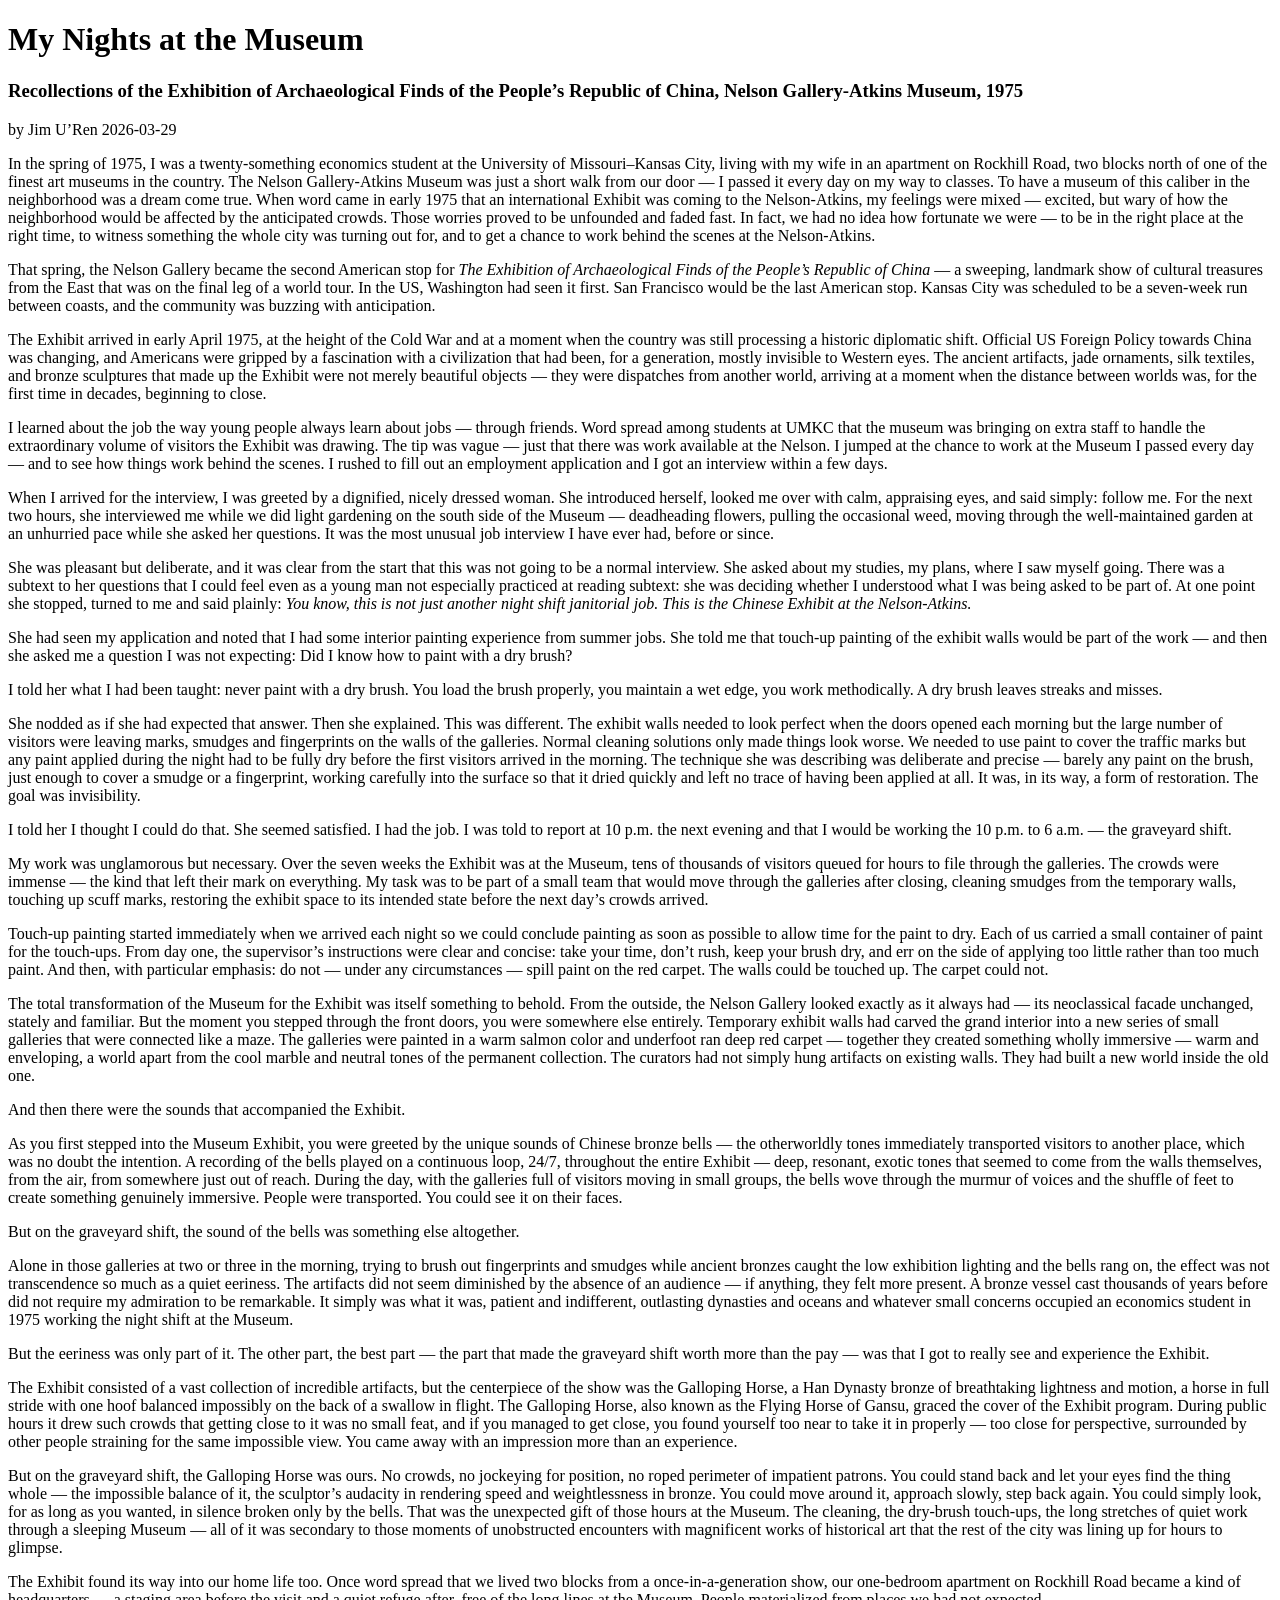
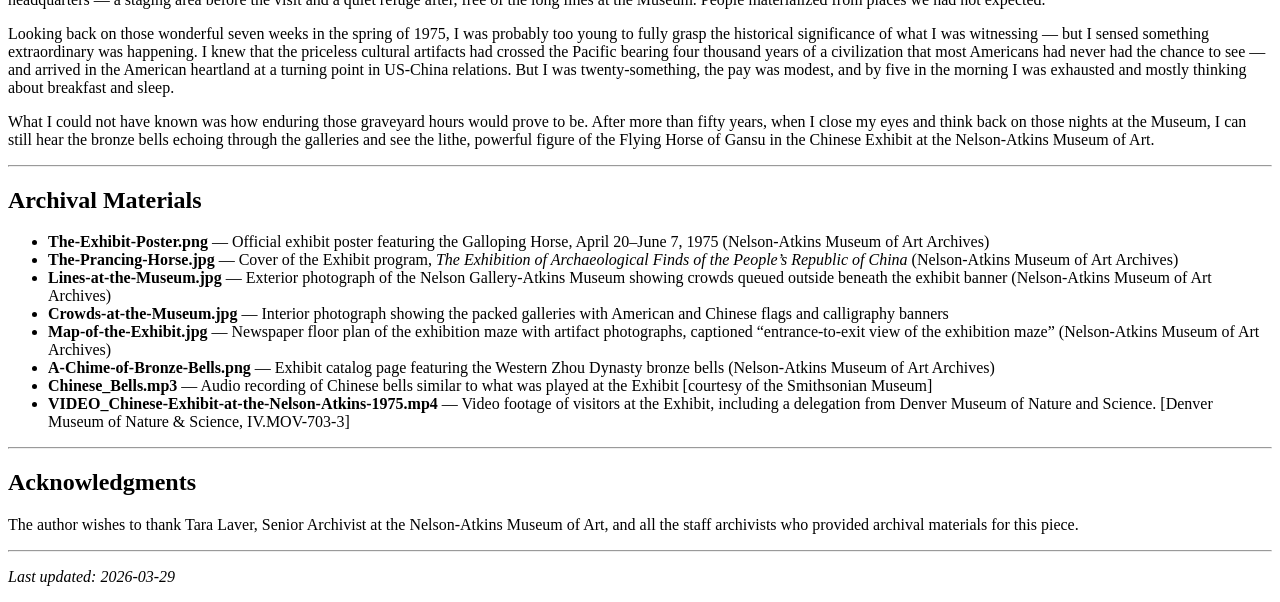
==== commit ccec4143: "Change 'scope' to 'significance' in penultimate paragraph Editorial assistance by: Claude Sonnet 4.6" ====
--- a/My-recollections-of-the-Chinese-Exhibit-at-the-Neleson-Atkins-1975.html
+++ b/My-recollections-of-the-Chinese-Exhibit-at-the-Neleson-Atkins-1975.html
@@ -32,7 +32,7 @@
 id="recollections-of-the-exhibition-of-archaeological-finds-of-the-peoples-republic-of-china-nelson-gallery-atkins-museum-1975">Recollections
 of the Exhibition of Archaeological Finds of the People’s Republic of
 China, Nelson Gallery-Atkins Museum, 1975</h3>
-<p>by Jim U’Ren 2026-03-08</p>
+<p>by Jim U’Ren 2026-03-29</p>
 <p>In the spring of 1975, I was a twenty-something economics student at
 the University of Missouri–Kansas City, living with my wife in an
 apartment on Rockhill Road, two blocks north of one of the finest art
@@ -41,17 +41,17 @@
 To have a museum of this caliber in the neighborhood was a dream come
 true. When word came in early 1975 that an international Exhibit was
 coming to the Nelson-Atkins, my feelings were mixed — excited, but wary
-of what the crowds might do to the neighborhood. Those worries proved to
-be unfounded and faded fast. In fact, we had no idea how fortunate we
-were — to be in the right place at the right time, to witness something
-the whole city was turning out for, and to get a chance to work behind
-the scenes at the Nelson-Atkins.</p>
+of how the neighborhood would be affected by the anticipated crowds.
+Those worries proved to be unfounded and faded fast. In fact, we had no
+idea how fortunate we were — to be in the right place at the right time,
+to witness something the whole city was turning out for, and to get a
+chance to work behind the scenes at the Nelson-Atkins.</p>
 <p>That spring, the Nelson Gallery became the second American stop for
 <em>The Exhibition of Archaeological Finds of the People’s Republic of
 China</em> — a sweeping, landmark show of cultural treasures from the
 East that was on the final leg of a world tour. In the US, Washington
 had seen it first. San Francisco would be the last American stop. Kansas
-City was scheduled to be a seven-week stop between coasts, and the
+City was scheduled to be a seven-week run between coasts, and the
 community was buzzing with anticipation.</p>
 <p>The Exhibit arrived in early April 1975, at the height of the Cold
 War and at a moment when the country was still processing a historic
@@ -194,14 +194,14 @@
 lines at the Museum. People materialized from places we had not
 expected.</p>
 <p>Looking back on those wonderful seven weeks in the spring of 1975, I
-was probably too young to fully grasp the historical scope of what I was
-witnessing — but I sensed something extraordinary was happening. I knew
-that the priceless cultural artifacts had crossed the Pacific bearing
-four thousand years of a civilization that most Americans had never had
-the chance to see — and arrived in the American heartland at a turning
-point in US-China relations. But I was twenty-something, the pay was
-modest, and by five in the morning I was exhausted and mostly thinking
-about breakfast and sleep.</p>
+was probably too young to fully grasp the historical significance of
+what I was witnessing — but I sensed something extraordinary was
+happening. I knew that the priceless cultural artifacts had crossed the
+Pacific bearing four thousand years of a civilization that most
+Americans had never had the chance to see — and arrived in the American
+heartland at a turning point in US-China relations. But I was
+twenty-something, the pay was modest, and by five in the morning I was
+exhausted and mostly thinking about breakfast and sleep.</p>
 <p>What I could not have known was how enduring those graveyard hours
 would prove to be. After more than fifty years, when I close my eyes and
 think back on those nights at the Museum, I can still hear the bronze
@@ -212,28 +212,31 @@
 <h2 id="archival-materials">Archival Materials</h2>
 <ul>
 <li><strong>The-Exhibit-Poster.png</strong> — Official exhibit poster
-featuring the Galloping Horse, April 20–June 7, 1975</li>
+featuring the Galloping Horse, April 20–June 7, 1975 (Nelson-Atkins
+Museum of Art Archives)</li>
 <li><strong>The-Prancing-Horse.jpg</strong> — Cover of the Exhibit
 program, <em>The Exhibition of Archaeological Finds of the People’s
-Republic of China</em></li>
+Republic of China</em> (Nelson-Atkins Museum of Art Archives)</li>
 <li><strong>Lines-at-the-Museum.jpg</strong> — Exterior photograph of
 the Nelson Gallery-Atkins Museum showing crowds queued outside beneath
-the exhibit banner</li>
+the exhibit banner (Nelson-Atkins Museum of Art Archives)</li>
 <li><strong>Crowds-at-the-Museum.jpg</strong> — Interior photograph
 showing the packed galleries with American and Chinese flags and
 calligraphy banners</li>
 <li><strong>Map-of-the-Exhibit.jpg</strong> — Newspaper floor plan of
 the exhibition maze with artifact photographs, captioned
-“entrance-to-exit view of the exhibition maze”</li>
+“entrance-to-exit view of the exhibition maze” (Nelson-Atkins Museum of
+Art Archives)</li>
 <li><strong>A-Chime-of-Bronze-Bells.png</strong> — Exhibit catalog page
-featuring the Western Zhou Dynasty bronze bells</li>
+featuring the Western Zhou Dynasty bronze bells (Nelson-Atkins Museum of
+Art Archives)</li>
 <li><strong>Chinese_Bells.mp3</strong> — Audio recording of Chinese
 bells similar to what was played at the Exhibit [courtesy of the
 Smithsonian Museum]</li>
 <li><strong>VIDEO_Chinese-Exhibit-at-the-Nelson-Atkins-1975.mp4</strong>
 — Video footage of visitors at the Exhibit, including a delegation from
-Denver Museum of Nature and Science. [video courtesy of Denver Museum of
-Nature and Science and PBS station KRMA, Denver, CO]</li>
+Denver Museum of Nature and Science. [Denver Museum of Nature &amp;
+Science, IV.MOV-703-3]</li>
 </ul>
 <hr />
 <h2 id="acknowledgments">Acknowledgments</h2>
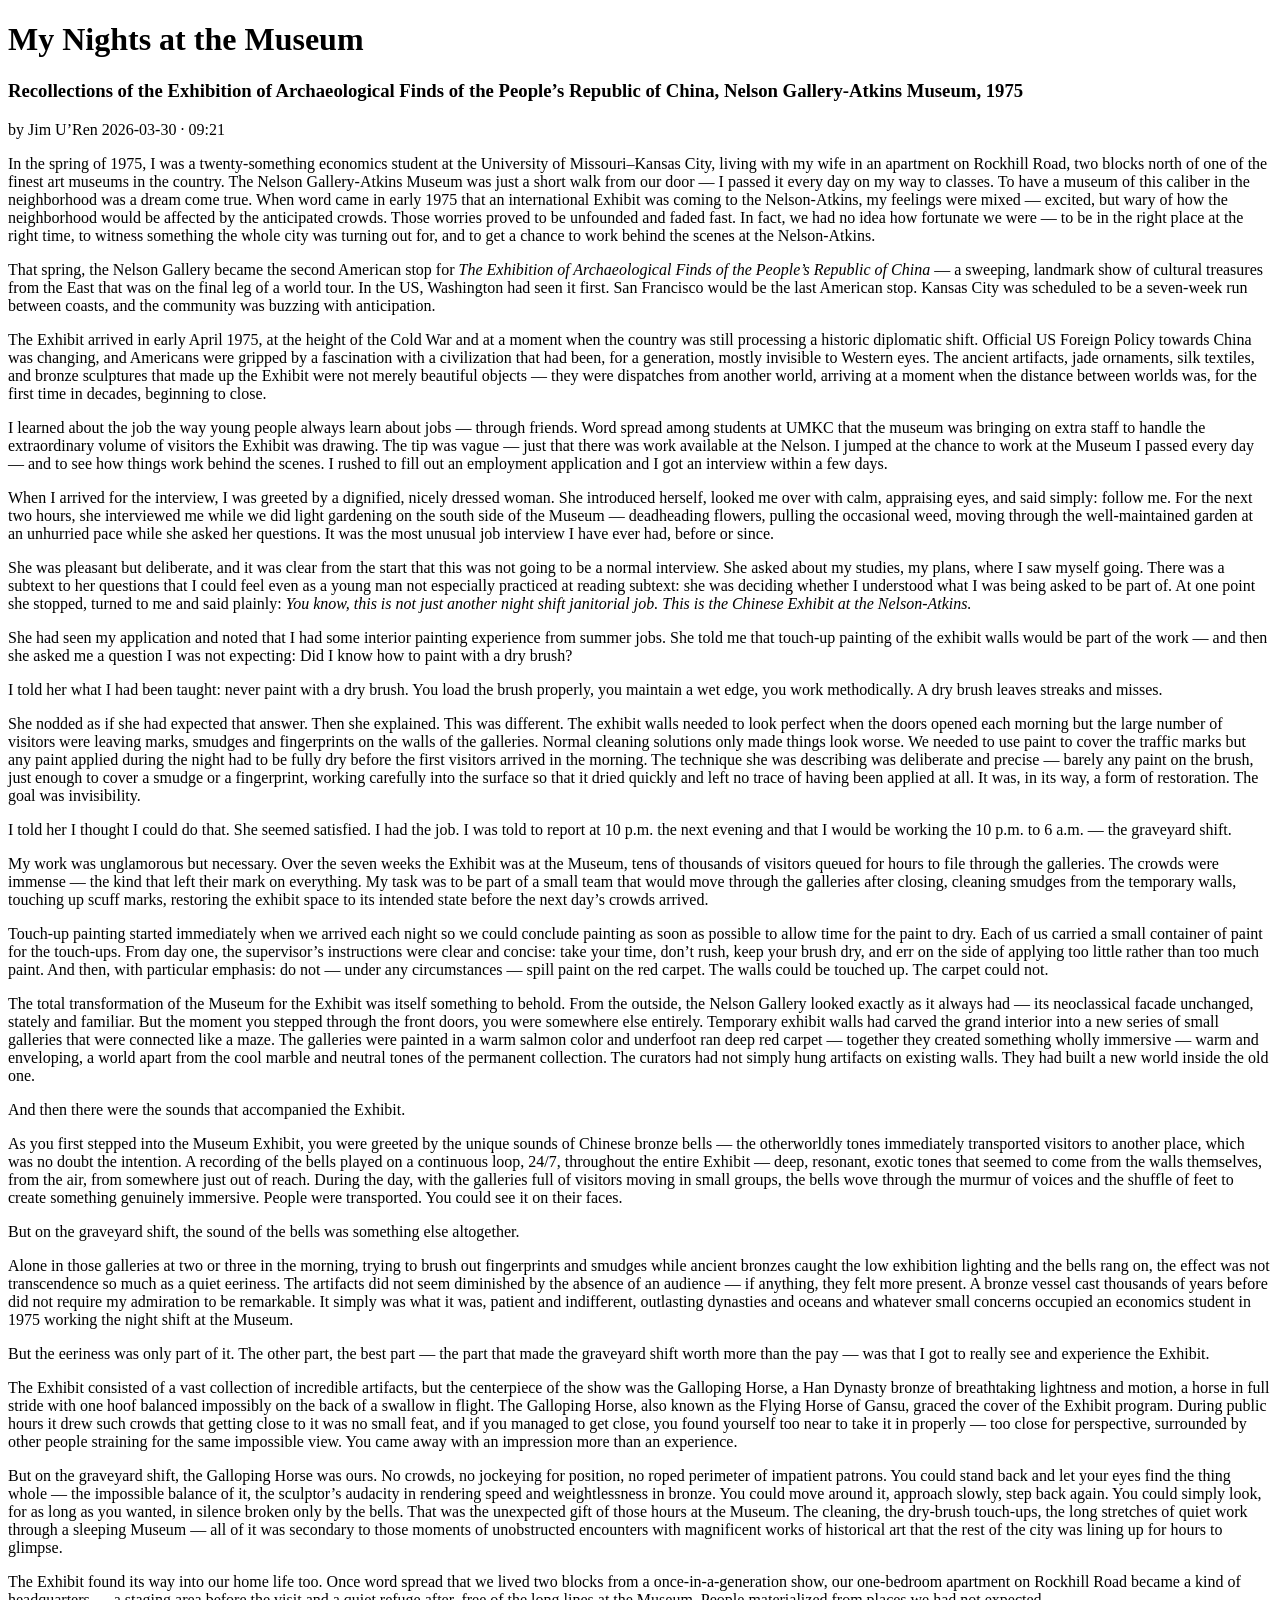
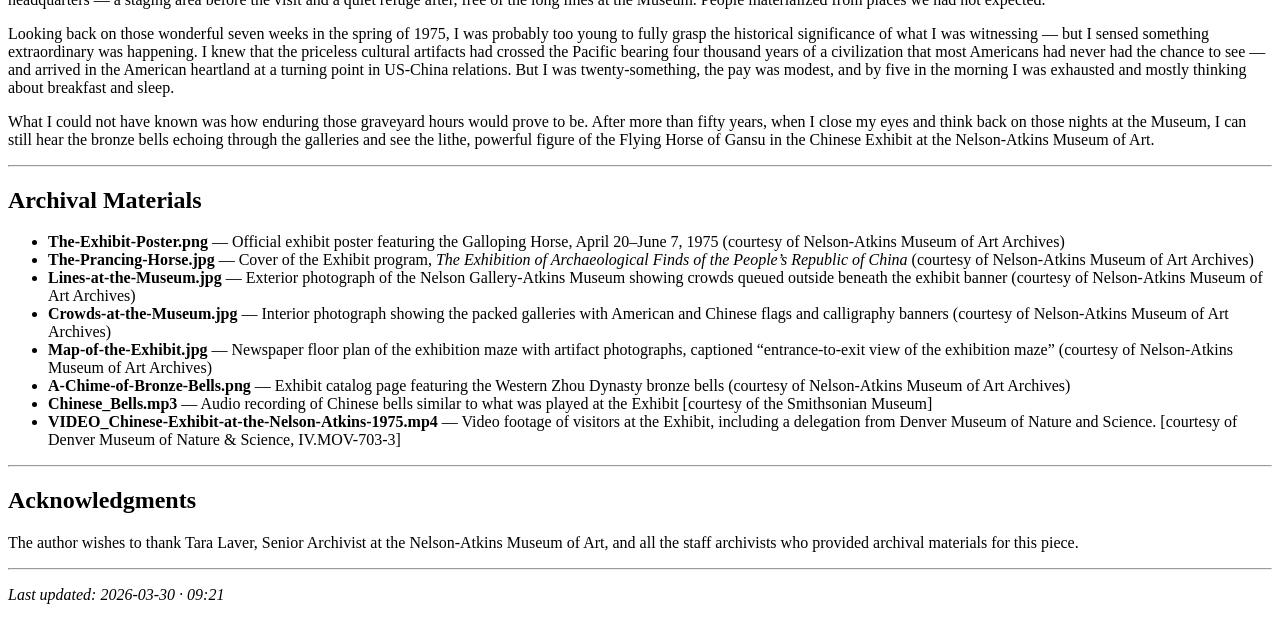
==== commit 78648ae1: "updates to HTML" ====
--- a/My-recollections-of-the-Chinese-Exhibit-at-the-Neleson-Atkins-1975.html
+++ b/My-recollections-of-the-Chinese-Exhibit-at-the-Neleson-Atkins-1975.html
@@ -32,7 +32,7 @@
 id="recollections-of-the-exhibition-of-archaeological-finds-of-the-peoples-republic-of-china-nelson-gallery-atkins-museum-1975">Recollections
 of the Exhibition of Archaeological Finds of the People’s Republic of
 China, Nelson Gallery-Atkins Museum, 1975</h3>
-<p>by Jim U’Ren 2026-03-29</p>
+<p>by Jim U’Ren 2026-03-30 · 09:21</p>
 <p>In the spring of 1975, I was a twenty-something economics student at
 the University of Missouri–Kansas City, living with my wife in an
 apartment on Rockhill Road, two blocks north of one of the finest art
@@ -212,31 +212,34 @@
 <h2 id="archival-materials">Archival Materials</h2>
 <ul>
 <li><strong>The-Exhibit-Poster.png</strong> — Official exhibit poster
-featuring the Galloping Horse, April 20–June 7, 1975 (Nelson-Atkins
-Museum of Art Archives)</li>
+featuring the Galloping Horse, April 20–June 7, 1975 (courtesy of
+Nelson-Atkins Museum of Art Archives)</li>
 <li><strong>The-Prancing-Horse.jpg</strong> — Cover of the Exhibit
 program, <em>The Exhibition of Archaeological Finds of the People’s
-Republic of China</em> (Nelson-Atkins Museum of Art Archives)</li>
+Republic of China</em> (courtesy of Nelson-Atkins Museum of Art
+Archives)</li>
 <li><strong>Lines-at-the-Museum.jpg</strong> — Exterior photograph of
 the Nelson Gallery-Atkins Museum showing crowds queued outside beneath
-the exhibit banner (Nelson-Atkins Museum of Art Archives)</li>
+the exhibit banner (courtesy of Nelson-Atkins Museum of Art
+Archives)</li>
 <li><strong>Crowds-at-the-Museum.jpg</strong> — Interior photograph
 showing the packed galleries with American and Chinese flags and
-calligraphy banners</li>
+calligraphy banners (courtesy of Nelson-Atkins Museum of Art
+Archives)</li>
 <li><strong>Map-of-the-Exhibit.jpg</strong> — Newspaper floor plan of
 the exhibition maze with artifact photographs, captioned
-“entrance-to-exit view of the exhibition maze” (Nelson-Atkins Museum of
-Art Archives)</li>
+“entrance-to-exit view of the exhibition maze” (courtesy of
+Nelson-Atkins Museum of Art Archives)</li>
 <li><strong>A-Chime-of-Bronze-Bells.png</strong> — Exhibit catalog page
-featuring the Western Zhou Dynasty bronze bells (Nelson-Atkins Museum of
-Art Archives)</li>
+featuring the Western Zhou Dynasty bronze bells (courtesy of
+Nelson-Atkins Museum of Art Archives)</li>
 <li><strong>Chinese_Bells.mp3</strong> — Audio recording of Chinese
 bells similar to what was played at the Exhibit [courtesy of the
 Smithsonian Museum]</li>
 <li><strong>VIDEO_Chinese-Exhibit-at-the-Nelson-Atkins-1975.mp4</strong>
 — Video footage of visitors at the Exhibit, including a delegation from
-Denver Museum of Nature and Science. [Denver Museum of Nature &amp;
-Science, IV.MOV-703-3]</li>
+Denver Museum of Nature and Science. [courtesy of Denver Museum of
+Nature &amp; Science, IV.MOV-703-3]</li>
 </ul>
 <hr />
 <h2 id="acknowledgments">Acknowledgments</h2>
@@ -244,6 +247,6 @@
 Nelson-Atkins Museum of Art, and all the staff archivists who provided
 archival materials for this piece.</p>
 <hr />
-<p><em>Last updated: 2026-03-29</em></p>
+<p><em>Last updated: 2026-03-30 · 09:21</em></p>
 </body>
 </html>
